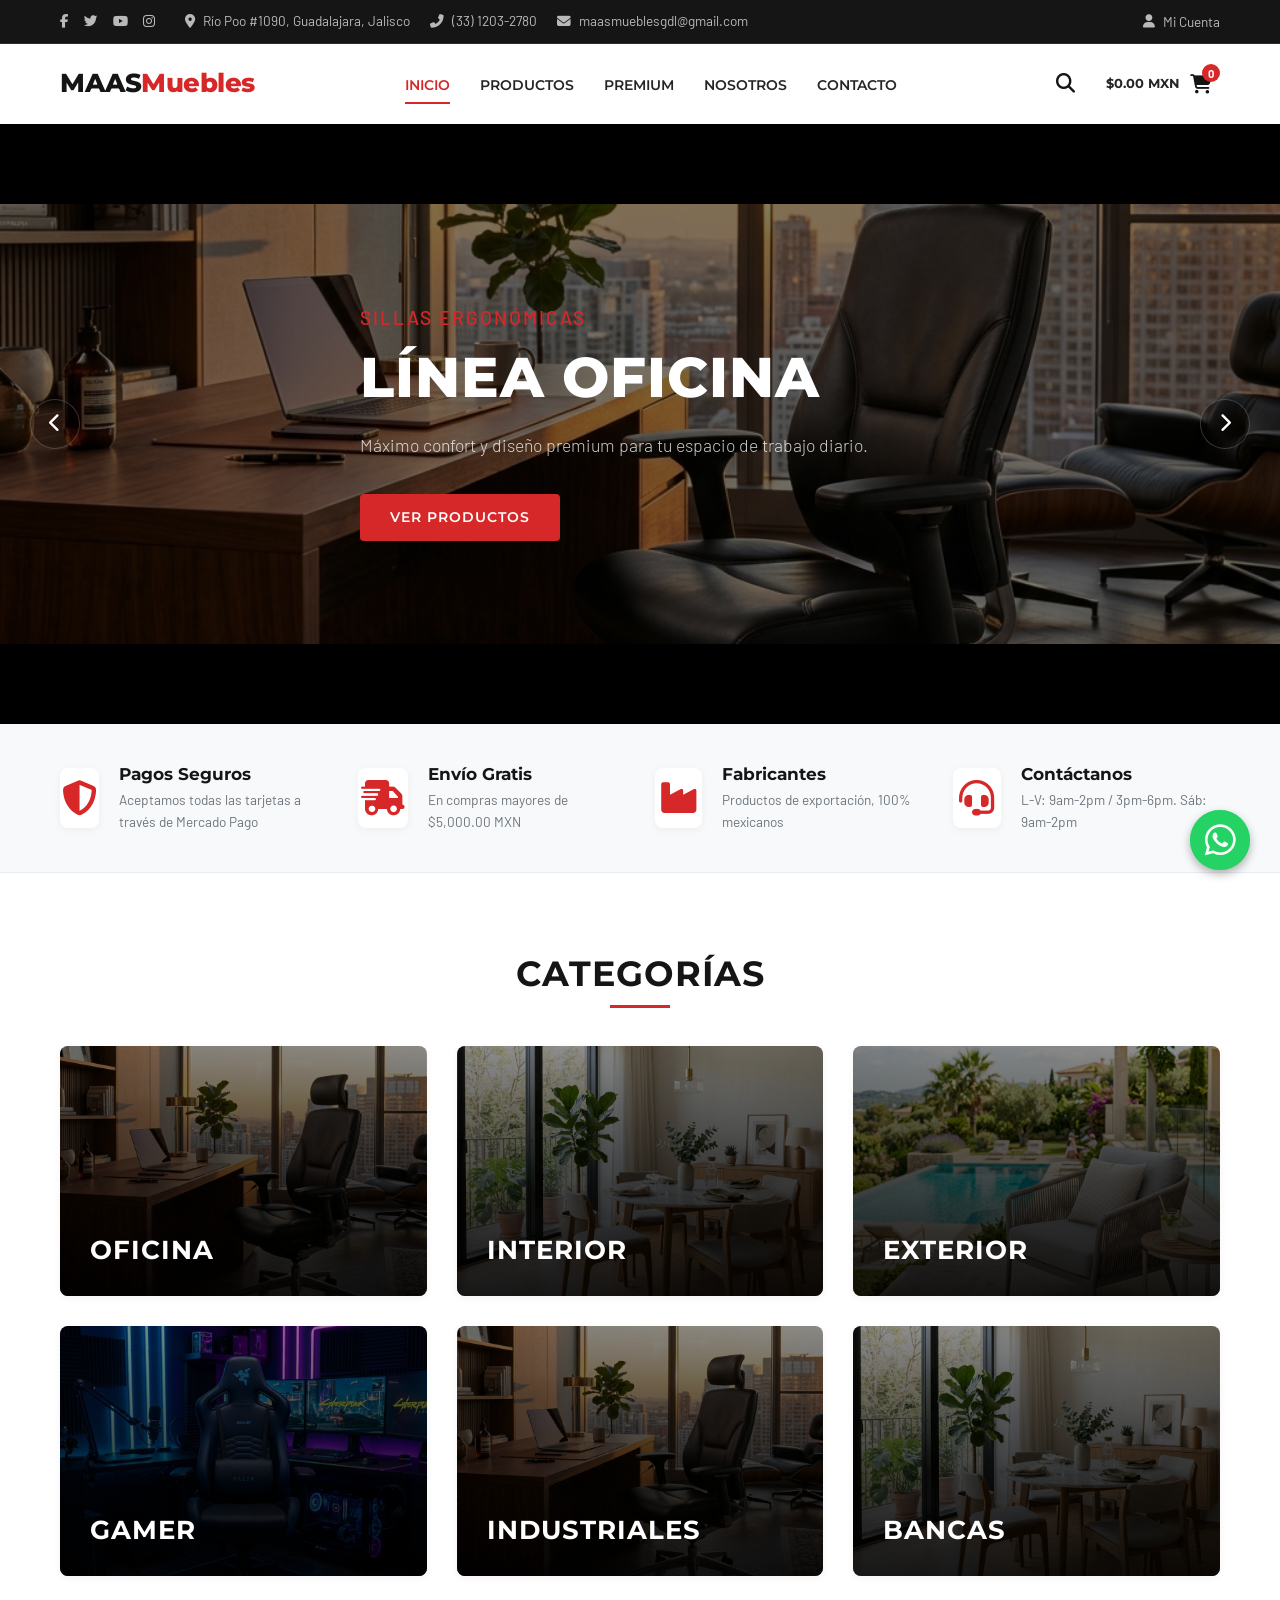
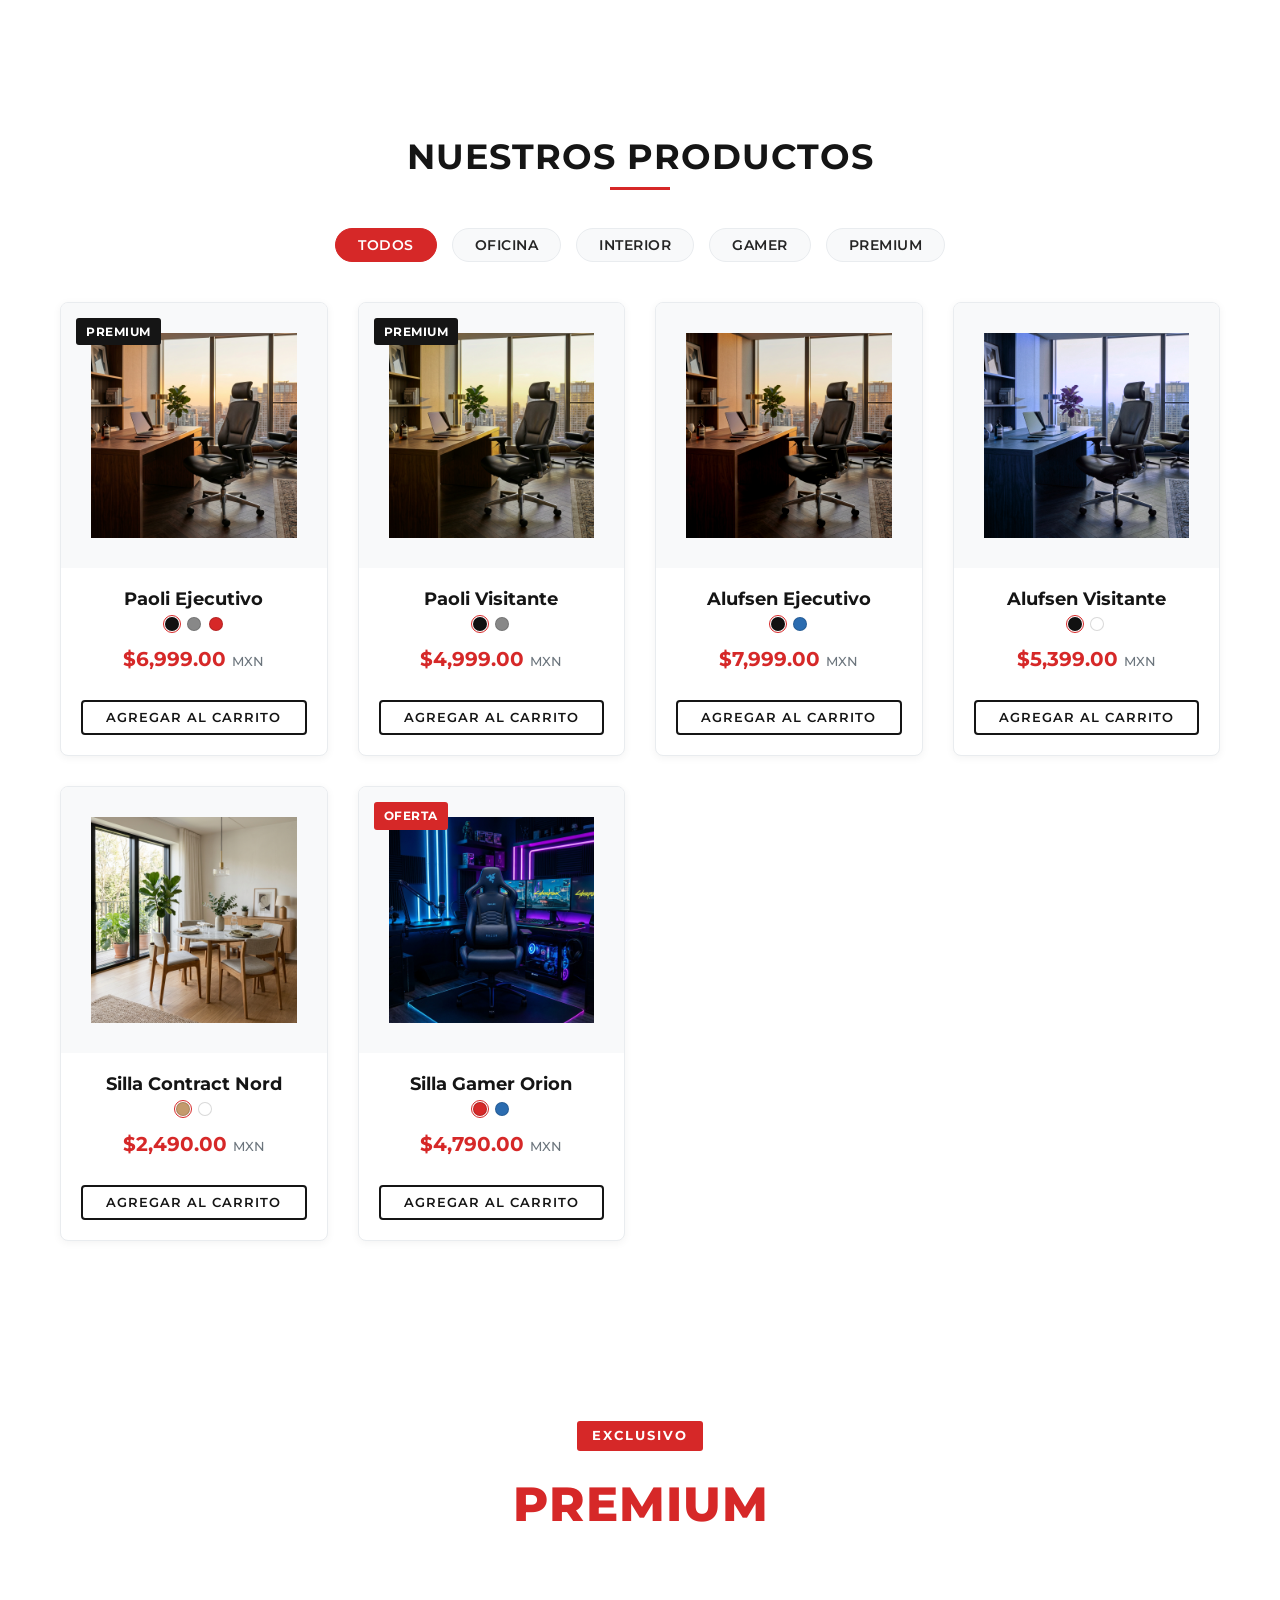
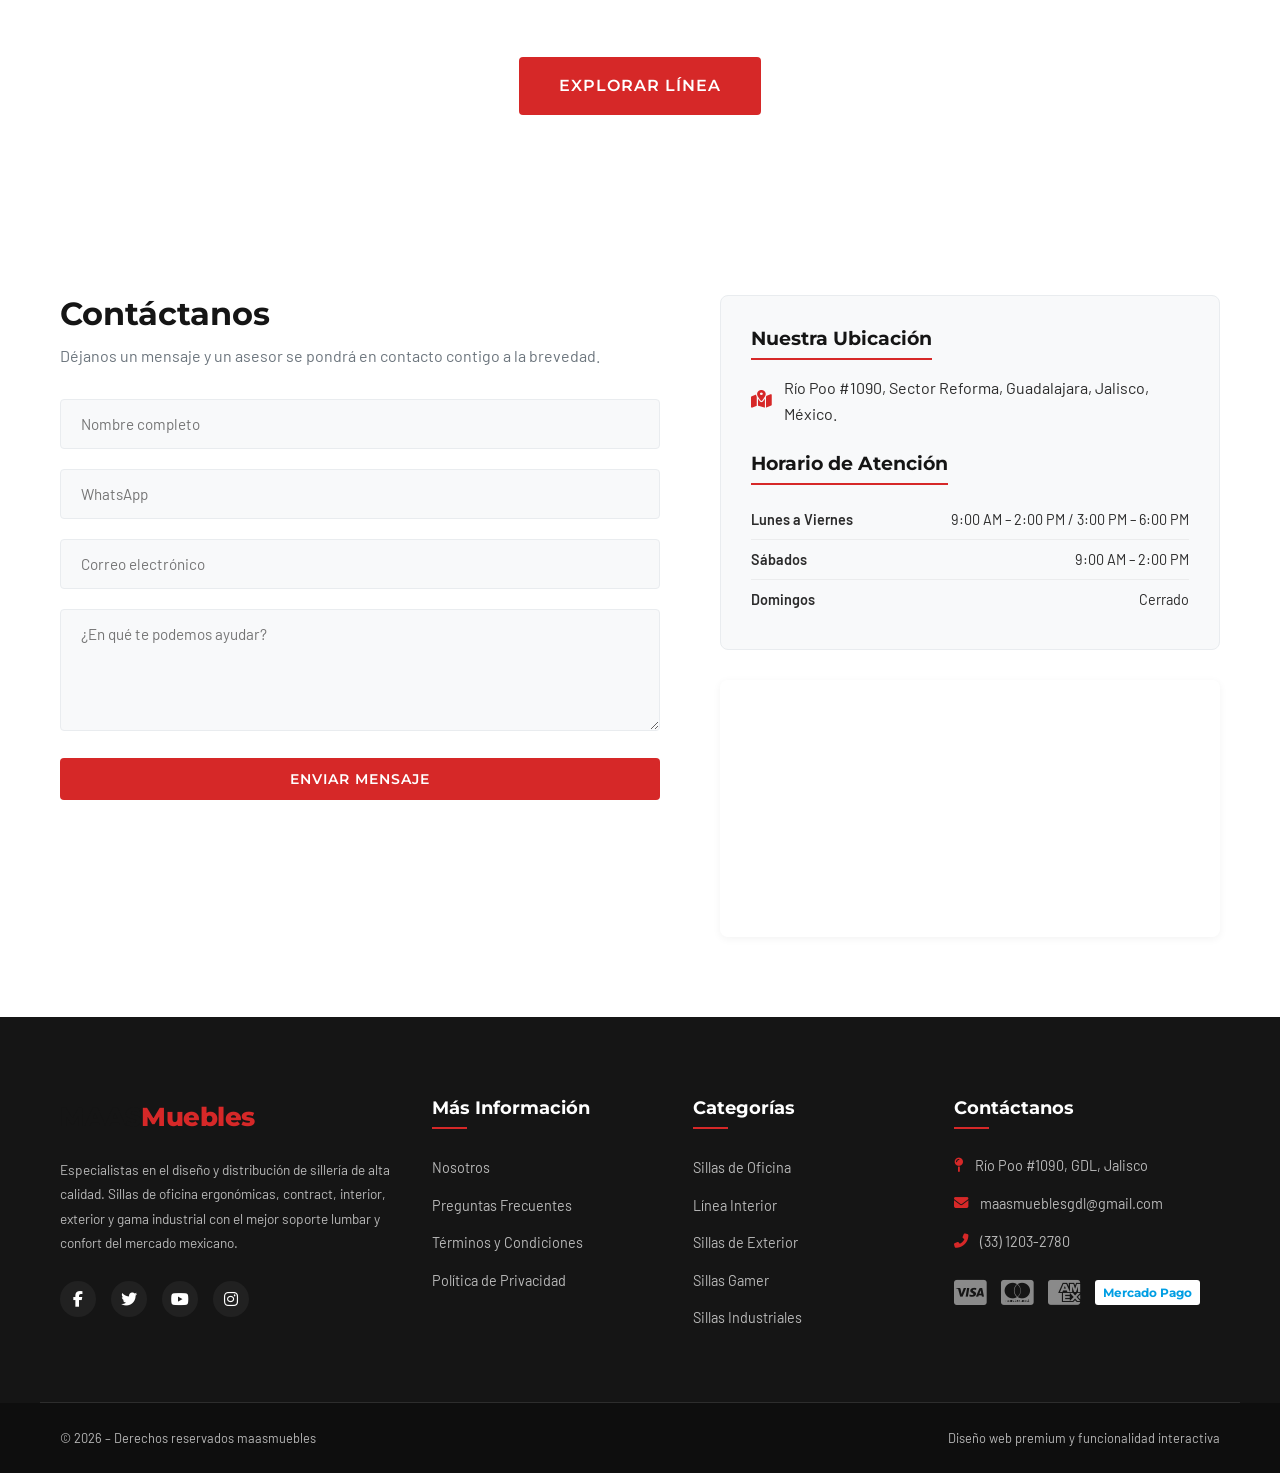
==== index.html @ fa9b50a2 "Add files via upload" ====
<!DOCTYPE html>
<html lang="es">
<head>
    <meta charset="UTF-8">
    <meta name="viewport" content="width=device-width, initial-scale=1.0">
    <title>MAAS Muebles – Venta en línea de sillas para oficina, interiores y exteriores</title>
    <!-- Google Fonts -->
    <link rel="preconnect" href="https://fonts.googleapis.com">
    <link rel="preconnect" href="https://fonts.gstatic.com" crossorigin>
    <link href="https://fonts.googleapis.com/css2?family=Barlow:ital,wght@0,300;0,400;0,500;0,600;0,700;1,400&family=Montserrat:wght@300;400;500;600;700;800&display=swap" rel="stylesheet">
    <!-- FontAwesome for Icons -->
    <link rel="stylesheet" href="https://cdnjs.cloudflare.com/ajax/libs/font-awesome/6.4.0/css/all.min.css">
    <!-- Custom CSS -->
    <link rel="stylesheet" href="masmuebles.css">
</head>
<body>
    <!-- Top Bar -->
    <div class="top-bar">
        <div class="container top-bar-container">
            <div class="top-bar-left">
                <div class="social-links">
                    <a href="#" aria-label="Facebook"><i class="fab fa-facebook-f"></i></a>
                    <a href="#" aria-label="Twitter"><i class="fab fa-twitter"></i></a>
                    <a href="#" aria-label="YouTube"><i class="fab fa-youtube"></i></a>
                    <a href="#" aria-label="Instagram"><i class="fab fa-instagram"></i></a>
                </div>
                <div class="contact-info">
                    <span><i class="fas fa-map-marker-alt"></i> Río Poo #1090, Guadalajara, Jalisco</span>
                    <span><i class="fas fa-phone-alt"></i> (33) 1203-2780</span>
                    <span><i class="fas fa-envelope"></i> <a href="mailto:maasmueblesgdl@gmail.com">maasmueblesgdl@gmail.com</a></span>
                </div>
            </div>
            <div class="top-bar-right">
                <a href="#" id="account-btn"><i class="fas fa-user"></i> Mi Cuenta</a>
            </div>
        </div>
    </div>

    <!-- Main Navigation Header -->
    <header class="main-header">
        <div class="container header-container">
            <!-- Logo -->
            <a href="#" class="logo" aria-label="MAAS Muebles Inicio">
                <span class="logo-text">MAAS<span class="accent-text">Muebles</span></span>
            </a>

            <!-- Navigation Menu -->
            <nav class="main-nav" id="main-nav" aria-label="Menú principal">
                <ul>
                    <li><a href="index.html" class="nav-link active">Inicio</a></li>
                    <li><a href="catalogo.html" class="nav-link">Productos</a></li>
                    <li><a href="productos.html?cat=premium" class="nav-link">Premium</a></li>
                    <li><a href="#contacto" class="nav-link">Nosotros</a></li>
                    <li><a href="#contacto" class="nav-link">Contacto</a></li>
                </ul>
            </nav>

            <!-- Navigation Controls -->
            <div class="header-controls">
                <button class="control-btn" id="search-trigger" aria-label="Buscar productos">
                    <i class="fas fa-search"></i>
                </button>
                <button class="control-btn" id="cart-trigger" aria-label="Ver carrito">
                    <span class="cart-subtotal" id="cart-subtotal">$0.00 MXN</span>
                    <div class="cart-icon-wrapper">
                        <i class="fas fa-shopping-cart"></i>
                        <span class="cart-count" id="cart-count">0</span>
                    </div>
                </button>
                <button class="mobile-menu-toggle" id="menu-toggle" aria-label="Abrir menú de navegación">
                    <i class="fas fa-bars"></i>
                </button>
            </div>
        </div>
    </header>

    <!-- Main Content -->
    <main id="main-content">

        <!-- Hero Carousel Section -->
        <section class="hero-slider" aria-label="Banners promocionales">
            <div class="slider-wrapper">
                <!-- Slide 1 -->
                <div class="slide active" style="background-image: linear-gradient(rgba(0,0,0,0.5), rgba(0,0,0,0.5)), url('imagenes/oficina.png');">
                    <div class="container slide-content">
                        <h2 class="slide-subtitle">Sillas Ergonómicas</h2>
                        <h1 class="slide-title">LÍNEA OFICINA</h1>
                        <p class="slide-text">Máximo confort y diseño premium para tu espacio de trabajo diario.</p>
                        <a href="#productos" class="btn btn-primary">VER PRODUCTOS</a>
                    </div>
                </div>
                <!-- Slide 2 -->
                <div class="slide" style="background-image: linear-gradient(rgba(0,0,0,0.5), rgba(0,0,0,0.5)), url('imagenes/interior.png');">
                    <div class="container slide-content">
                        <h2 class="slide-subtitle">Estilo & Diseño</h2>
                        <h1 class="slide-title">LÍNEA CONTRACT</h1>
                        <p class="slide-text">Sillas de diseño y bancos elegantes para comedores, cafeterías y restaurantes.</p>
                        <a href="#productos" class="btn btn-primary">VER PRODUCTOS</a>
                    </div>
                </div>
            </div>
            <!-- Slider Controls -->
            <button class="slider-arrow prev" id="slider-prev" aria-label="Anterior diapositiva"><i class="fas fa-chevron-left"></i></button>
            <button class="slider-arrow next" id="slider-next" aria-label="Siguiente diapositiva"><i class="fas fa-chevron-right"></i></button>
            <div class="slider-dots" id="slider-dots"></div>
        </section>

        <!-- Trust Features Bar -->
        <section class="features-bar">
            <div class="container features-grid">
                <div class="feature-card">
                    <div class="feature-icon"><i class="fas fa-shield-alt"></i></div>
                    <div class="feature-info">
                        <h3>Pagos Seguros</h3>
                        <p>Aceptamos todas las tarjetas a través de Mercado Pago</p>
                    </div>
                </div>
                <div class="feature-card">
                    <div class="feature-icon"><i class="fas fa-shipping-fast"></i></div>
                    <div class="feature-info">
                        <h3>Envío Gratis</h3>
                        <p>En compras mayores de $5,000.00 MXN</p>
                    </div>
                </div>
                <div class="feature-card">
                    <div class="feature-icon"><i class="fas fa-industry"></i></div>
                    <div class="feature-info">
                        <h3>Fabricantes</h3>
                        <p>Productos de exportación, 100% mexicanos</p>
                    </div>
                </div>
                <div class="feature-card">
                    <div class="feature-icon"><i class="fas fa-headset"></i></div>
                    <div class="feature-info">
                        <h3>Contáctanos</h3>
                        <p>L-V: 9am-2pm / 3pm-6pm. Sáb: 9am-2pm</p>
                    </div>
                </div>
            </div>
        </section>

        <!-- Categories Section -->
        <section class="categories-section">
            <div class="container">
                <h2 class="section-title">Categorías</h2>
                <div class="categories-grid">
                    <!-- Cat 1 -->
                    <a href="#productos" class="category-card" data-category="oficina" style="background-image: linear-gradient(rgba(0,0,0,0.3), rgba(0,0,0,0.5)), url('imagenes/oficina.png');">
                        <div class="category-content">
                            <h3>Oficina</h3>
                        </div>
                    </a>
                    <!-- Cat 2 -->
                    <a href="#productos" class="category-card" data-category="interior" style="background-image: linear-gradient(rgba(0,0,0,0.3), rgba(0,0,0,0.5)), url('imagenes/interior.png');">
                        <div class="category-content">
                            <h3>Interior</h3>
                        </div>
                    </a>
                    <!-- Cat 3 -->
                    <a href="#productos" class="category-card" data-category="exterior" style="background-image: linear-gradient(rgba(0,0,0,0.3), rgba(0,0,0,0.5)), url('imagenes/exterior.png');">
                        <div class="category-content">
                            <h3>Exterior</h3>
                        </div>
                    </a>
                    <!-- Cat 4 -->
                    <a href="#productos" class="category-card" data-category="gamer" style="background-image: linear-gradient(rgba(0,0,0,0.3), rgba(0,0,0,0.5)), url('imagenes/gamer.png');">
                        <div class="category-content">
                            <h3>Gamer</h3>
                        </div>
                    </a>
                    <!-- Cat 5 -->
                    <a href="#productos" class="category-card" data-category="industriales" style="background-image: linear-gradient(rgba(0,0,0,0.3), rgba(0,0,0,0.5)), url('imagenes/oficina.png');">
                        <div class="category-content">
                            <h3>Industriales</h3>
                        </div>
                    </a>
                    <!-- Cat 6 -->
                    <a href="#productos" class="category-card" data-category="bancas" style="background-image: linear-gradient(rgba(0,0,0,0.3), rgba(0,0,0,0.5)), url('imagenes/interior.png');">
                        <div class="category-content">
                            <h3>Bancas</h3>
                        </div>
                    </a>
                </div>
            </div>
        </section>

        <!-- Products Section -->
        <section class="products-section" id="productos">
            <div class="container">
                <h2 class="section-title">Nuestros Productos</h2>
                
                <!-- Filter Tabs -->
                <div class="product-filters">
                    <button class="filter-tab active" data-filter="all">Todos</button>
                    <button class="filter-tab" data-filter="oficina">Oficina</button>
                    <button class="filter-tab" data-filter="interior">Interior</button>
                    <button class="filter-tab" data-filter="gamer">Gamer</button>
                    <button class="filter-tab" data-filter="premium">Premium</button>
                </div>

                <!-- Product Grid -->
                <div class="products-grid" id="products-grid">
                    <!-- Product 1 -->
                    <div class="product-card" data-category="oficina premium" data-id="1" data-name="Paoli Ejecutivo" data-price="6999" data-img="imagenes/oficina.png">
                        <span class="badge badge-premium">Premium</span>
                        <div class="product-image-wrapper">
                            <img src="imagenes/oficina.png" alt="Paoli Ejecutivo" class="product-img">
                            <div class="product-actions">
                                <button class="action-btn quick-view-btn" aria-label="Vista rápida"><i class="fas fa-eye"></i></button>
                                <button class="action-btn add-to-cart-btn" aria-label="Añadir al carrito"><i class="fas fa-shopping-basket"></i></button>
                            </div>
                        </div>
                        <div class="product-info">
                            <h3 class="product-name">Paoli Ejecutivo</h3>
                            <div class="swatches">
                                <span class="swatch color-black active" data-color="Negro" title="Negro"></span>
                                <span class="swatch color-gray" data-color="Gris" title="Gris"></span>
                                <span class="swatch color-red" data-color="Rojo" title="Rojo"></span>
                            </div>
                            <div class="product-price-wrapper">
                                <span class="product-price">$6,999.00 <span class="currency">MXN</span></span>
                            </div>
                            <button class="btn btn-outline btn-sm buy-now">Agregar al Carrito</button>
                        </div>
                    </div>

                    <!-- Product 2 -->
                    <div class="product-card" data-category="oficina premium" data-id="2" data-name="Paoli Visitante" data-price="4999" data-img="imagenes/oficina.png">
                        <span class="badge badge-premium">Premium</span>
                        <div class="product-image-wrapper">
                            <img src="imagenes/oficina.png" alt="Paoli Visitante" class="product-img" style="filter: hue-rotate(15deg);">
                            <div class="product-actions">
                                <button class="action-btn quick-view-btn" aria-label="Vista rápida"><i class="fas fa-eye"></i></button>
                                <button class="action-btn add-to-cart-btn" aria-label="Añadir al carrito"><i class="fas fa-shopping-basket"></i></button>
                            </div>
                        </div>
                        <div class="product-info">
                            <h3 class="product-name">Paoli Visitante</h3>
                            <div class="swatches">
                                <span class="swatch color-black active" data-color="Negro" title="Negro"></span>
                                <span class="swatch color-gray" data-color="Gris" title="Gris"></span>
                            </div>
                            <div class="product-price-wrapper">
                                <span class="product-price">$4,999.00 <span class="currency">MXN</span></span>
                            </div>
                            <button class="btn btn-outline btn-sm buy-now">Agregar al Carrito</button>
                        </div>
                    </div>

                    <!-- Product 3 -->
                    <div class="product-card" data-category="oficina" data-id="3" data-name="Alufsen Ejecutivo" data-price="7999" data-img="imagenes/oficina.png">
                        <div class="product-image-wrapper">
                            <img src="imagenes/oficina.png" alt="Alufsen Ejecutivo" class="product-img" style="filter: brightness(0.9) contrast(1.1);">
                            <div class="product-actions">
                                <button class="action-btn quick-view-btn" aria-label="Vista rápida"><i class="fas fa-eye"></i></button>
                                <button class="action-btn add-to-cart-btn" aria-label="Añadir al carrito"><i class="fas fa-shopping-basket"></i></button>
                            </div>
                        </div>
                        <div class="product-info">
                            <h3 class="product-name">Alufsen Ejecutivo</h3>
                            <div class="swatches">
                                <span class="swatch color-black active" data-color="Negro" title="Negro"></span>
                                <span class="swatch color-blue" data-color="Azul" title="Azul"></span>
                            </div>
                            <div class="product-price-wrapper">
                                <span class="product-price">$7,999.00 <span class="currency">MXN</span></span>
                            </div>
                            <button class="btn btn-outline btn-sm buy-now">Agregar al Carrito</button>
                        </div>
                    </div>

                    <!-- Product 4 -->
                    <div class="product-card" data-category="oficina" data-id="4" data-name="Alufsen Visitante" data-price="5399" data-img="imagenes/oficina.png">
                        <div class="product-image-wrapper">
                            <img src="imagenes/oficina.png" alt="Alufsen Visitante" class="product-img" style="filter: hue-rotate(200deg);">
                            <div class="product-actions">
                                <button class="action-btn quick-view-btn" aria-label="Vista rápida"><i class="fas fa-eye"></i></button>
                                <button class="action-btn add-to-cart-btn" aria-label="Añadir al carrito"><i class="fas fa-shopping-basket"></i></button>
                            </div>
                        </div>
                        <div class="product-info">
                            <h3 class="product-name">Alufsen Visitante</h3>
                            <div class="swatches">
                                <span class="swatch color-black active" data-color="Negro" title="Negro"></span>
                                <span class="swatch color-white" data-color="Blanco" title="Blanco"></span>
                            </div>
                            <div class="product-price-wrapper">
                                <span class="product-price">$5,399.00 <span class="currency">MXN</span></span>
                            </div>
                            <button class="btn btn-outline btn-sm buy-now">Agregar al Carrito</button>
                        </div>
                    </div>

                    <!-- Product 5 -->
                    <div class="product-card" data-category="interior" data-id="5" data-name="Silla Contract Nord" data-price="2490" data-img="imagenes/interior.png">
                        <div class="product-image-wrapper">
                            <img src="imagenes/interior.png" alt="Silla Contract Nord" class="product-img">
                            <div class="product-actions">
                                <button class="action-btn quick-view-btn" aria-label="Vista rápida"><i class="fas fa-eye"></i></button>
                                <button class="action-btn add-to-cart-btn" aria-label="Añadir al carrito"><i class="fas fa-shopping-basket"></i></button>
                            </div>
                        </div>
                        <div class="product-info">
                            <h3 class="product-name">Silla Contract Nord</h3>
                            <div class="swatches">
                                <span class="swatch color-wood active" data-color="Madera" title="Madera"></span>
                                <span class="swatch color-white" data-color="Blanco" title="Blanco"></span>
                            </div>
                            <div class="product-price-wrapper">
                                <span class="product-price">$2,490.00 <span class="currency">MXN</span></span>
                            </div>
                            <button class="btn btn-outline btn-sm buy-now">Agregar al Carrito</button>
                        </div>
                    </div>

                    <!-- Product 6 -->
                    <div class="product-card" data-category="gamer" data-id="6" data-name="Silla Gamer Orion" data-price="4790" data-img="imagenes/gamer.png">
                        <span class="badge badge-sale">Oferta</span>
                        <div class="product-image-wrapper">
                            <img src="imagenes/gamer.png" alt="Silla Gamer Orion" class="product-img">
                            <div class="product-actions">
                                <button class="action-btn quick-view-btn" aria-label="Vista rápida"><i class="fas fa-eye"></i></button>
                                <button class="action-btn add-to-cart-btn" aria-label="Añadir al carrito"><i class="fas fa-shopping-basket"></i></button>
                            </div>
                        </div>
                        <div class="product-info">
                            <h3 class="product-name">Silla Gamer Orion</h3>
                            <div class="swatches">
                                <span class="swatch color-red active" data-color="Rojo/Negro" title="Rojo/Negro"></span>
                                <span class="swatch color-blue" data-color="Azul/Negro" title="Azul/Negro"></span>
                            </div>
                            <div class="product-price-wrapper">
                                <span class="product-price">$4,790.00 <span class="currency">MXN</span></span>
                            </div>
                            <button class="btn btn-outline btn-sm buy-now">Agregar al Carrito</button>
                        </div>
                    </div>
                </div>
            </div>
        </section>

        <!-- Premium Highlight Banner -->
        <section class="premium-highlight-section">
            <div class="container premium-highlight-content">
                <div class="premium-badge">EXCLUSIVO</div>
                <h2>LÍNEA <span class="red-text">PREMIUM</span> MAAS</h2>
                <p>Nuestra colección insignia fabricada con materiales seleccionados de la más alta resistencia, piel genuina e ingeniería ergonómica avanzada.</p>
                <a href="#productos" class="btn btn-primary btn-large filter-premium-trigger">EXPLORAR LÍNEA</a>
            </div>
        </section>

        <!-- Contact Section -->
        <section class="contact-section" id="contacto">
            <div class="container">
                <div class="contact-grid">
                    <!-- Form Area -->
                    <div class="contact-form-wrapper">
                        <h2>Contáctanos</h2>
                        <p>Déjanos un mensaje y un asesor se pondrá en contacto contigo a la brevedad.</p>
                        
                        <form class="contact-form" id="contact-form">
                            <div class="form-group">
                                <label for="contact-name" class="sr-only">Nombre Completo</label>
                                <input type="text" id="contact-name" placeholder="Nombre completo" required>
                            </div>
                            <div class="form-group">
                                <label for="contact-whatsapp" class="sr-only">WhatsApp / Teléfono</label>
                                <input type="tel" id="contact-whatsapp" placeholder="WhatsApp" pattern="[0-9]{10}" title="Por favor ingresa un número de 10 dígitos">
                            </div>
                            <div class="form-group">
                                <label for="contact-email" class="sr-only">Correo Electrónico</label>
                                <input type="email" id="contact-email" placeholder="Correo electrónico" required>
                            </div>
                            <div class="form-group">
                                <label for="contact-message" class="sr-only">Mensaje</label>
                                <textarea id="contact-message" placeholder="¿En qué te podemos ayudar?" rows="5" required></textarea>
                            </div>
                            <button type="submit" class="btn btn-primary btn-block">Enviar Mensaje</button>
                        </form>
                        <div class="form-feedback" id="form-feedback"></div>
                    </div>

                    <!-- Map/Hours Area -->
                    <div class="contact-details-wrapper">
                        <div class="details-card">
                            <h3>Nuestra Ubicación</h3>
                            <p><i class="fas fa-map-marked-alt"></i> Río Poo #1090, Sector Reforma, Guadalajara, Jalisco, México.</p>
                            
                            <h3>Horario de Atención</h3>
                            <ul class="hours-list">
                                <li><span>Lunes a Viernes</span> <span>9:00 AM – 2:00 PM / 3:00 PM – 6:00 PM</span></li>
                                <li><span>Sábados</span> <span>9:00 AM – 2:00 PM</span></li>
                                <li><span>Domingos</span> <span>Cerrado</span></li>
                            </ul>
                        </div>
                        <!-- Embedded map placeholder with stylish design -->
                        <div class="map-placeholder">
                            <iframe 
                                src="https://www.google.com/maps/embed?pb=!1m18!1m12!1m3!1d3733.3242095908097!2d-103.3551528!3d20.6563889!2m3!1f0!2f0!3f0!3m2!1i1024!2i768!4f13.1!3m3!1m2!1s0x8428b23c10646197%3A0xe54d7d8e6a57c5a0!2zU8O6cGVyIEF1dG9zIFLDrW8gUG9v!5e0!3m2!1ses!2smx!4v1680000000000!5m2!1ses!2smx" 
                                width="100%" 
                                height="250" 
                                style="border:0; border-radius: 8px;" 
                                allowfullscreen="" 
                                loading="lazy" 
                                referrerpolicy="no-referrer-when-downgrade">
                            </iframe>
                        </div>
                    </div>
                </div>
            </div>
        </section>

    </main>

    <!-- Footer -->
    <footer class="main-footer">
        <div class="container footer-grid">
            <!-- Col 1 -->
            <div class="footer-col brand-col">
                <a href="#" class="logo footer-logo">
                    <span class="logo-text">MAAS<span class="accent-text">Muebles</span></span>
                </a>
                <p class="brand-desc">Especialistas en el diseño y distribución de sillería de alta calidad. Sillas de oficina ergonómicas, contract, interior, exterior y gama industrial con el mejor soporte lumbar y confort del mercado mexicano.</p>
                <div class="social-links footer-socials">
                    <a href="#" aria-label="Facebook"><i class="fab fa-facebook-f"></i></a>
                    <a href="#" aria-label="Twitter"><i class="fab fa-twitter"></i></a>
                    <a href="#" aria-label="YouTube"><i class="fab fa-youtube"></i></a>
                    <a href="#" aria-label="Instagram"><i class="fab fa-instagram"></i></a>
                </div>
            </div>
            <!-- Col 2 -->
            <div class="footer-col">
                <h3>Más Información</h3>
                <ul class="footer-links">
                    <li><a href="#">Nosotros</a></li>
                    <li><a href="#">Preguntas Frecuentes</a></li>
                    <li><a href="#">Términos y Condiciones</a></li>
                    <li><a href="#">Política de Privacidad</a></li>
                </ul>
            </div>
            <!-- Col 3 -->
            <div class="footer-col">
                <h3>Categorías</h3>
                <ul class="footer-links">
                    <li><a href="#productos" class="footer-cat-link" data-cat="oficina">Sillas de Oficina</a></li>
                    <li><a href="#productos" class="footer-cat-link" data-cat="interior">Línea Interior</a></li>
                    <li><a href="#productos" class="footer-cat-link" data-cat="exterior">Sillas de Exterior</a></li>
                    <li><a href="#productos" class="footer-cat-link" data-cat="gamer">Sillas Gamer</a></li>
                    <li><a href="#productos" class="footer-cat-link" data-cat="industriales">Sillas Industriales</a></li>
                </ul>
            </div>
            <!-- Col 4 -->
            <div class="footer-col contact-col">
                <h3>Contáctanos</h3>
                <ul class="footer-contact-list">
                    <li><i class="fas fa-map-pin"></i> Río Poo #1090, GDL, Jalisco</li>
                    <li><i class="fas fa-envelope"></i> <a href="mailto:maasmueblesgdl@gmail.com">maasmueblesgdl@gmail.com</a></li>
                    <li><i class="fas fa-phone-alt"></i> (33) 1203-2780</li>
                </ul>
                <div class="payment-methods">
                    <i class="fab fa-cc-visa" title="Visa"></i>
                    <i class="fab fa-cc-mastercard" title="Mastercard"></i>
                    <i class="fab fa-cc-amex" title="American Express"></i>
                    <span class="mercado-pago-badge">Mercado Pago</span>
                </div>
            </div>
        </div>
        <div class="footer-bottom">
            <div class="container footer-bottom-container">
                <p>&copy; 2026 – Derechos reservados maasmuebles</p>
                <p>Diseño web premium y funcionalidad interactiva</p>
            </div>
        </div>
    </footer>

    <!-- Shopping Cart Drawer (Slide-out panel) -->
    <div class="cart-drawer" id="cart-drawer">
        <div class="cart-drawer-overlay" id="cart-overlay"></div>
        <div class="cart-drawer-content">
            <div class="cart-drawer-header">
                <h3>Tu Carrito</h3>
                <button class="close-drawer" id="cart-close" aria-label="Cerrar carrito"><i class="fas fa-times"></i></button>
            </div>
            <div class="cart-drawer-body" id="cart-items-container">
                <!-- Dynamic cart items will be loaded here by JavaScript -->
                <div class="empty-cart-msg">
                    <i class="fas fa-shopping-basket"></i>
                    <p>Tu carrito está vacío.</p>
                    <a href="#productos" class="btn btn-primary btn-sm close-drawer-action">Explorar catálogo</a>
                </div>
            </div>
            <div class="cart-drawer-footer">
                <div class="cart-summary-row">
                    <span>Subtotal:</span>
                    <span class="cart-drawer-subtotal" id="cart-drawer-subtotal">$0.00 MXN</span>
                </div>
                <p class="shipping-notice">Gastos de envío e impuestos calculados al finalizar la compra.</p>
                <div class="cart-actions">
                    <button class="btn btn-outline btn-block" id="clear-cart-btn">Vaciar Carrito</button>
                    <button class="btn btn-primary btn-block checkout-btn" id="checkout-btn">Finalizar Compra</button>
                </div>
            </div>
        </div>
    </div>

    <!-- Search Modal Overlay -->
    <div class="search-modal" id="search-modal">
        <button class="close-search" id="search-close" aria-label="Cerrar buscador"><i class="fas fa-times"></i></button>
        <div class="search-modal-content">
            <h2>Buscar Productos</h2>
            <form class="search-form" id="search-modal-form">
                <input type="search" id="search-input" placeholder="Escribe el nombre de la silla..." autofocus>
                <button type="submit" aria-label="Buscar"><i class="fas fa-search"></i></button>
            </form>
            <div class="search-results" id="search-results-container">
                <!-- Search results will show here dynamically -->
            </div>
        </div>
    </div>

    <!-- Quick View Modal -->
    <div class="quick-view-modal" id="quick-view-modal">
        <div class="quick-view-overlay" id="quick-view-close-overlay"></div>
        <div class="quick-view-content">
            <button class="close-quick-view" id="quick-view-close" aria-label="Cerrar vista rápida"><i class="fas fa-times"></i></button>
            <div class="quick-view-body" id="quick-view-body">
                <!-- Dynamically populated by JS -->
            </div>
        </div>
    </div>

    <!-- WhatsApp Floating Button -->
    <a href="https://wa.me/523311367260" class="whatsapp-float" target="_blank" rel="noopener noreferrer" aria-label="Chatear por WhatsApp">
        <i class="fab fa-whatsapp"></i>
        <span class="whatsapp-tooltip">¿Necesitas ayuda? ¡Escríbenos!</span>
    </a>

    <!-- Custom JavaScript -->
    <script src="masmuebles.js" defer></script>
</body>
</html>
---- masmuebles.css ----
/* ==========================================================================
   DESIGN SYSTEM & VARIABLES
   ========================================================================== */
:root {
    /* Color Palette */
    --primary: #151515;
    --primary-light: #252525;
    --accent: #d62828;
    --accent-hover: #b21e1e;
    --accent-light: rgba(214, 40, 40, 0.1);
    --bg-light: #f8f9fa;
    --bg-white: #ffffff;
    --text-main: #2b2b2b;
    --text-muted: #6c757d;
    --border-color: #e9ecef;
    --success: #2ec4b6;
    
    /* Typography */
    --font-title: 'Montserrat', sans-serif;
    --font-body: 'Barlow', sans-serif;
    
    /* Transitions & Shadows */
    --transition-fast: all 0.2s cubic-bezier(0.25, 0.8, 0.25, 1);
    --transition-normal: all 0.3s cubic-bezier(0.25, 0.8, 0.25, 1);
    --transition-slow: all 0.5s cubic-bezier(0.25, 0.8, 0.25, 1);
    --shadow-sm: 0 2px 8px rgba(0, 0, 0, 0.05);
    --shadow-md: 0 10px 25px rgba(0, 0, 0, 0.08);
    --shadow-lg: 0 20px 40px rgba(0, 0, 0, 0.15);
    
    /* Layout */
    --header-height: 80px;
    --container-width: 1200px;
}

/* ==========================================================================
   RESET & BASE STYLES
   ========================================================================== */
*, *::before, *::after {
    box-sizing: border-box;
    margin: 0;
    padding: 0;
}

html {
    font-size: 16px;
    scroll-behavior: smooth;
}

body {
    font-family: var(--font-body);
    color: var(--text-main);
    background-color: var(--bg-white);
    line-height: 1.6;
    overflow-x: hidden;
}

h1, h2, h3, h4, h5, h6 {
    font-family: var(--font-title);
    font-weight: 700;
    line-height: 1.2;
    color: var(--primary);
}

a {
    color: inherit;
    text-decoration: none;
    transition: var(--transition-fast);
}

img {
    max-width: 100%;
    height: auto;
    display: block;
}

button, input, textarea, select {
    font-family: inherit;
    font-size: inherit;
    outline: none;
    border: none;
}

button {
    cursor: pointer;
    background: none;
    transition: var(--transition-fast);
}

ul, ol {
    list-style: none;
}

/* Skip link for keyboard accessibility */
.skip-link {
    position: absolute;
    top: -100px;
    left: 0;
    background: var(--accent);
    color: var(--bg-white);
    padding: 10px 20px;
    z-index: 9999;
    font-family: var(--font-title);
    font-weight: 600;
}

.skip-link:focus {
    top: 0;
}

/* Common Container */
.container {
    width: 100%;
    max-width: var(--container-width);
    margin: 0 auto;
    padding: 0 20px;
}

/* Section Common Styles */
section {
    padding: 80px 0;
}

.section-title {
    font-size: 2.2rem;
    text-align: center;
    margin-bottom: 50px;
    position: relative;
    text-transform: uppercase;
    letter-spacing: 1px;
}

.section-title::after {
    content: '';
    position: absolute;
    bottom: -12px;
    left: 50%;
    transform: translateX(-50%);
    width: 60px;
    height: 3px;
    background-color: var(--accent);
}

/* ==========================================================================
   BUTTONS & BADGES
   ========================================================================== */
.btn {
    display: inline-flex;
    align-items: center;
    justify-content: center;
    padding: 12px 30px;
    font-family: var(--font-title);
    font-size: 0.9rem;
    font-weight: 600;
    letter-spacing: 1px;
    border-radius: 4px;
    text-transform: uppercase;
    transition: var(--transition-normal);
}

.btn-primary {
    background-color: var(--accent);
    color: var(--bg-white);
}

.btn-primary:hover {
    background-color: var(--accent-hover);
    transform: translateY(-2px);
    box-shadow: var(--shadow-md);
}

.btn-outline {
    border: 2px solid var(--primary);
    color: var(--primary);
    background-color: transparent;
}

.btn-outline:hover {
    background-color: var(--primary);
    color: var(--bg-white);
    transform: translateY(-2px);
}

.btn-sm {
    padding: 8px 18px;
    font-size: 0.8rem;
}

.btn-large {
    padding: 16px 40px;
    font-size: 1rem;
}

.btn-block {
    display: flex;
    width: 100%;
}

.badge {
    position: absolute;
    top: 15px;
    left: 15px;
    padding: 4px 10px;
    font-family: var(--font-title);
    font-size: 0.75rem;
    font-weight: 700;
    text-transform: uppercase;
    color: var(--bg-white);
    border-radius: 3px;
    z-index: 5;
    letter-spacing: 0.5px;
}

.badge-premium {
    background-color: var(--primary);
}

.badge-sale {
    background-color: var(--accent);
}

/* ==========================================================================
   TOP BAR & HEADER
   ========================================================================== */
.top-bar {
    background-color: var(--primary);
    color: rgba(255, 255, 255, 0.7);
    font-size: 0.85rem;
    padding: 10px 0;
    border-bottom: 1px solid rgba(255, 255, 255, 0.1);
}

.top-bar-container {
    display: flex;
    justify-content: space-between;
    align-items: center;
}

.top-bar-left {
    display: flex;
    align-items: center;
    gap: 30px;
}

.social-links {
    display: flex;
    gap: 15px;
}

.social-links a:hover {
    color: var(--accent);
}

.contact-info {
    display: flex;
    gap: 20px;
}

.contact-info span {
    display: inline-flex;
    align-items: center;
    gap: 8px;
}

.contact-info a:hover {
    color: var(--accent);
}

.top-bar-right a {
    display: inline-flex;
    align-items: center;
    gap: 8px;
}

.top-bar-right a:hover {
    color: var(--accent);
}

/* Main Navigation Header */
.main-header {
    height: var(--header-height);
    background-color: var(--bg-white);
    box-shadow: var(--shadow-sm);
    position: sticky;
    top: 0;
    z-index: 100;
    transition: var(--transition-normal);
}

.main-header.sticky {
    height: 70px;
    background-color: rgba(255, 255, 255, 0.95);
    backdrop-filter: blur(10px);
    box-shadow: var(--shadow-md);
}

.header-container {
    display: flex;
    justify-content: space-between;
    align-items: center;
    height: 100%;
}

/* Logo Design */
.logo {
    display: flex;
    align-items: center;
}

.logo-text {
    font-family: var(--font-title);
    font-size: 1.6rem;
    font-weight: 800;
    color: var(--primary);
    letter-spacing: -0.5px;
}

.accent-text {
    color: var(--accent);
}

/* Nav Menu styles */
.main-nav > ul {
    display: flex;
    gap: 30px;
}

.nav-link {
    font-family: var(--font-title);
    font-size: 0.9rem;
    font-weight: 600;
    color: var(--primary-light);
    padding: 10px 0;
    position: relative;
    text-transform: uppercase;
}

.nav-link:hover, .nav-link.active {
    color: var(--accent);
}

.nav-link::after {
    content: '';
    position: absolute;
    bottom: 0;
    left: 0;
    width: 0;
    height: 2px;
    background-color: var(--accent);
    transition: var(--transition-normal);
}

.nav-link:hover::after, .nav-link.active::after {
    width: 100%;
}

/* Dropdown Menu styling */
.dropdown {
    position: relative;
}

.dropdown-toggle i {
    font-size: 0.75rem;
    margin-left: 3px;
    transition: var(--transition-fast);
}

.dropdown:hover .dropdown-toggle i {
    transform: rotate(180deg);
}

.dropdown-menu {
    position: absolute;
    top: 100%;
    left: 0;
    background-color: var(--bg-white);
    min-width: 200px;
    box-shadow: var(--shadow-md);
    opacity: 0;
    visibility: hidden;
    transform: translateY(10px);
    transition: var(--transition-normal);
    z-index: 10;
    border-radius: 4px;
    border-top: 3px solid var(--accent);
}

.dropdown:hover .dropdown-menu {
    opacity: 1;
    visibility: visible;
    transform: translateY(0);
}

.dropdown-menu li {
    position: relative;
}

.dropdown-menu a {
    display: block;
    padding: 12px 20px;
    font-size: 0.9rem;
    font-weight: 500;
    color: var(--primary-light);
    border-bottom: 1px solid var(--border-color);
}

.dropdown-menu li:last-child a {
    border-bottom: none;
}

.dropdown-menu a:hover {
    background-color: var(--bg-light);
    color: var(--accent);
    padding-left: 25px;
}

/* Submenu layout */
.dropdown-submenu .submenu {
    position: absolute;
    top: 0;
    left: 100%;
    background-color: var(--bg-white);
    min-width: 180px;
    box-shadow: var(--shadow-md);
    opacity: 0;
    visibility: hidden;
    transform: translateX(10px);
    transition: var(--transition-normal);
    border-radius: 4px;
}

.dropdown-submenu:hover .submenu {
    opacity: 1;
    visibility: visible;
    transform: translateX(0);
}

/* Header Controls */
.header-controls {
    display: flex;
    align-items: center;
    gap: 15px;
}

.control-btn {
    font-size: 1.2rem;
    color: var(--primary);
    padding: 8px;
    display: flex;
    align-items: center;
    gap: 10px;
    border-radius: 50%;
}

.control-btn:hover {
    color: var(--accent);
}

.cart-subtotal {
    font-family: var(--font-title);
    font-size: 0.8rem;
    font-weight: 700;
    color: var(--primary-light);
}

.cart-icon-wrapper {
    position: relative;
}

.cart-count {
    position: absolute;
    top: -8px;
    right: -8px;
    background-color: var(--accent);
    color: var(--bg-white);
    font-size: 0.7rem;
    font-weight: 700;
    width: 18px;
    height: 18px;
    border-radius: 50%;
    display: flex;
    align-items: center;
    justify-content: center;
}

.mobile-menu-toggle {
    display: none;
    font-size: 1.3rem;
    color: var(--primary);
}

/* ==========================================================================
   HERO SLIDER
   ========================================================================== */
.hero-slider {
    height: 600px;
    position: relative;
    overflow: hidden;
    background-color: #000;
}

.slider-wrapper {
    height: 100%;
    position: relative;
}

.slide {
    position: absolute;
    top: 0;
    left: 0;
    width: 100%;
    height: 100%;
    background-size: cover;
    background-position: center;
    display: flex;
    align-items: center;
    opacity: 0;
    visibility: hidden;
    transition: opacity var(--transition-slow), visibility var(--transition-slow);
    z-index: 1;
}

.slide.active {
    opacity: 1;
    visibility: visible;
    z-index: 2;
}

.slide-content {
    color: var(--bg-white);
    max-width: 600px;
    z-index: 3;
    opacity: 0;
    transform: translateY(30px);
    transition: all 0.8s ease 0.3s;
}

.slide.active .slide-content {
    opacity: 1;
    transform: translateY(0);
}

.slide-subtitle {
    font-family: var(--font-body);
    font-size: 1.2rem;
    font-weight: 500;
    color: var(--accent);
    margin-bottom: 15px;
    letter-spacing: 2px;
    text-transform: uppercase;
}

.slide-title {
    font-size: 3.5rem;
    font-weight: 800;
    color: var(--bg-white);
    margin-bottom: 20px;
    letter-spacing: 1px;
}

.slide-text {
    font-size: 1.1rem;
    margin-bottom: 35px;
    color: rgba(255, 255, 255, 0.8);
    font-weight: 300;
}

/* Slider Controls */
.slider-arrow {
    position: absolute;
    top: 50%;
    transform: translateY(-50%);
    width: 50px;
    height: 50px;
    border-radius: 50%;
    background-color: rgba(0, 0, 0, 0.3);
    color: var(--bg-white);
    display: flex;
    align-items: center;
    justify-content: center;
    z-index: 5;
    font-size: 1.2rem;
    border: 1px solid rgba(255, 255, 255, 0.2);
}

.slider-arrow:hover {
    background-color: var(--accent);
    border-color: var(--accent);
}

.slider-arrow.prev {
    left: 30px;
}

.slider-arrow.next {
    right: 30px;
}

.slider-dots {
    position: absolute;
    bottom: 30px;
    left: 50%;
    transform: translateX(-50%);
    display: flex;
    gap: 10px;
    z-index: 5;
}

.slider-dot {
    width: 12px;
    height: 12px;
    border-radius: 50%;
    background-color: rgba(255, 255, 255, 0.4);
    cursor: pointer;
    transition: var(--transition-fast);
}

.slider-dot.active {
    background-color: var(--accent);
    transform: scale(1.2);
}

/* ==========================================================================
   FEATURES BAR
   ========================================================================== */
.features-bar {
    background-color: var(--bg-light);
    border-bottom: 1px solid var(--border-color);
    padding: 40px 0;
}

.features-grid {
    display: grid;
    grid-template-columns: repeat(4, 1fr);
    gap: 30px;
}

.feature-card {
    display: flex;
    align-items: center;
    gap: 20px;
}

.feature-icon {
    font-size: 2.2rem;
    color: var(--accent);
    width: 60px;
    height: 60px;
    border-radius: 8px;
    background-color: var(--bg-white);
    box-shadow: var(--shadow-sm);
    display: flex;
    align-items: center;
    justify-content: center;
    transition: var(--transition-normal);
}

.feature-card:hover .feature-icon {
    background-color: var(--accent);
    color: var(--bg-white);
    transform: translateY(-5px);
}

.feature-info h3 {
    font-size: 1.05rem;
    font-weight: 700;
    margin-bottom: 5px;
}

.feature-info p {
    font-size: 0.85rem;
    color: var(--text-muted);
}

/* ==========================================================================
   CATEGORIES SECTION
   ========================================================================== */
.categories-grid {
    display: grid;
    grid-template-columns: repeat(3, 1fr);
    gap: 30px;
}

.category-card {
    position: relative;
    height: 250px;
    background-size: cover;
    background-position: center;
    border-radius: 8px;
    overflow: hidden;
    display: flex;
    align-items: flex-end;
    padding: 30px;
    box-shadow: var(--shadow-sm);
    transition: var(--transition-slow);
}

.category-card::before {
    content: '';
    position: absolute;
    top: 0;
    left: 0;
    width: 100%;
    height: 100%;
    background: linear-gradient(to top, rgba(0,0,0,0.8) 0%, rgba(0,0,0,0.2) 100%);
    z-index: 1;
    transition: var(--transition-normal);
}

.category-card:hover {
    transform: translateY(-5px);
    box-shadow: var(--shadow-lg);
}

.category-card:hover::before {
    background: linear-gradient(to top, rgba(214,40,40,0.85) 0%, rgba(0,0,0,0.4) 100%);
}

.category-content {
    position: relative;
    z-index: 2;
    color: var(--bg-white);
}

.category-content h3 {
    font-size: 1.6rem;
    font-weight: 700;
    color: var(--bg-white);
    text-transform: uppercase;
    letter-spacing: 1px;
}

/* ==========================================================================
   PRODUCTS SECTION
   ========================================================================== */
.product-filters {
    display: flex;
    justify-content: center;
    gap: 15px;
    margin-bottom: 40px;
}

.filter-tab {
    padding: 8px 22px;
    font-family: var(--font-title);
    font-weight: 600;
    font-size: 0.85rem;
    text-transform: uppercase;
    letter-spacing: 0.5px;
    background-color: var(--bg-light);
    color: var(--primary-light);
    border-radius: 30px;
    border: 1px solid var(--border-color);
}

.filter-tab:hover, .filter-tab.active {
    background-color: var(--accent);
    color: var(--bg-white);
    border-color: var(--accent);
}

.products-grid {
    display: grid;
    grid-template-columns: repeat(4, 1fr);
    gap: 30px;
}

.product-card {
    position: relative;
    background-color: var(--bg-white);
    border-radius: 8px;
    overflow: hidden;
    box-shadow: var(--shadow-sm);
    transition: var(--transition-normal);
    border: 1px solid var(--border-color);
    display: flex;
    flex-direction: column;
}

.product-card:hover {
    transform: translateY(-8px);
    box-shadow: var(--shadow-lg);
    border-color: transparent;
}

.product-image-wrapper {
    position: relative;
    background-color: var(--bg-light);
    padding: 30px;
    display: flex;
    align-items: center;
    justify-content: center;
    overflow: hidden;
}

.product-img {
    max-height: 220px;
    object-fit: contain;
    transition: var(--transition-slow);
}

.product-card:hover .product-img {
    transform: scale(1.08);
}

.product-actions {
    position: absolute;
    bottom: -50px;
    left: 50%;
    transform: translateX(-50%);
    display: flex;
    gap: 10px;
    transition: var(--transition-normal);
    z-index: 5;
}

.product-card:hover .product-actions {
    bottom: 20px;
}

.action-btn {
    width: 40px;
    height: 40px;
    border-radius: 50%;
    background-color: var(--bg-white);
    color: var(--primary);
    box-shadow: var(--shadow-sm);
    display: flex;
    align-items: center;
    justify-content: center;
    font-size: 0.95rem;
}

.action-btn:hover {
    background-color: var(--accent);
    color: var(--bg-white);
}

.product-info {
    padding: 20px;
    text-align: center;
    display: flex;
    flex-direction: column;
    flex-grow: 1;
}

.product-name {
    font-size: 1.1rem;
    font-weight: 700;
    margin-bottom: 8px;
}

.swatches {
    display: flex;
    justify-content: center;
    gap: 8px;
    margin-bottom: 12px;
}

.swatch {
    width: 14px;
    height: 14px;
    border-radius: 50%;
    border: 1px solid rgba(0, 0, 0, 0.15);
    cursor: pointer;
    position: relative;
}

.swatch.active::after {
    content: '';
    position: absolute;
    top: -3px;
    left: -3px;
    right: -3px;
    bottom: -3px;
    border-radius: 50%;
    border: 1.5px solid var(--accent);
}

.color-black { background-color: #111111; }
.color-gray { background-color: #888888; }
.color-red { background-color: #d62828; }
.color-blue { background-color: #2b6cb0; }
.color-white { background-color: #ffffff; }
.color-wood { background-color: #c49a6c; }

.product-price-wrapper {
    margin-top: auto;
    margin-bottom: 15px;
}

.product-price {
    font-family: var(--font-title);
    font-size: 1.25rem;
    font-weight: 700;
    color: var(--accent);
}

.product-price .currency {
    font-size: 0.8rem;
    font-weight: 500;
    color: var(--text-muted);
}

.product-card .buy-now {
    margin-top: 10px;
}

/* ==========================================================================
   PREMIUM COLLECTION HIGHLIGHT
   ========================================================================== */
.premium-highlight-section {
    background-size: cover;
    background-position: center;
    background-image: linear-gradient(rgba(0,0,0,0.85), rgba(0,0,0,0.9)), url('imagenes/oficina.png');
    background-attachment: fixed;
    text-align: center;
    color: var(--bg-white);
    padding: 100px 0;
}

.premium-highlight-content {
    max-width: 700px;
    margin: 0 auto;
}

.premium-badge {
    display: inline-block;
    padding: 5px 15px;
    background-color: var(--accent);
    color: var(--bg-white);
    font-family: var(--font-title);
    font-weight: 700;
    font-size: 0.8rem;
    letter-spacing: 2px;
    margin-bottom: 25px;
    border-radius: 3px;
}

.premium-highlight-section h2 {
    font-size: 3rem;
    color: var(--bg-white);
    font-weight: 800;
    margin-bottom: 20px;
    letter-spacing: 1px;
}

.red-text {
    color: var(--accent);
}

.premium-highlight-section p {
    font-size: 1.1rem;
    color: rgba(255, 255, 255, 0.7);
    margin-bottom: 40px;
    font-weight: 300;
    line-height: 1.8;
}

/* ==========================================================================
   CONTACT SECTION
   ========================================================================== */
.contact-grid {
    display: grid;
    grid-template-columns: 1.2fr 1fr;
    gap: 60px;
}

.contact-form-wrapper h2 {
    font-size: 2rem;
    margin-bottom: 10px;
}

.contact-form-wrapper > p {
    color: var(--text-muted);
    margin-bottom: 30px;
}

.contact-form {
    display: flex;
    flex-direction: column;
    gap: 20px;
}

.form-group input, .form-group textarea {
    width: 100%;
    padding: 15px 20px;
    border: 1px solid var(--border-color);
    background-color: var(--bg-light);
    border-radius: 4px;
    font-size: 0.95rem;
    color: var(--text-main);
    transition: var(--transition-fast);
}

.form-group input:focus, .form-group textarea:focus {
    border-color: var(--accent);
    background-color: var(--bg-white);
    box-shadow: 0 0 0 3px var(--accent-light);
}

.form-feedback {
    margin-top: 15px;
    padding: 12px;
    border-radius: 4px;
    font-size: 0.9rem;
    display: none;
}

.form-feedback.success {
    display: block;
    background-color: rgba(46, 196, 182, 0.15);
    color: #1a7a70;
    border: 1px solid rgba(46, 196, 182, 0.3);
}

.form-feedback.error {
    display: block;
    background-color: rgba(214, 40, 40, 0.1);
    color: var(--accent-hover);
    border: 1px solid rgba(214, 40, 40, 0.2);
}

.contact-details-wrapper {
    display: flex;
    flex-direction: column;
    gap: 30px;
}

.details-card {
    background-color: var(--bg-light);
    padding: 30px;
    border-radius: 8px;
    border: 1px solid var(--border-color);
}

.details-card h3 {
    font-size: 1.2rem;
    margin-bottom: 15px;
    border-bottom: 2px solid var(--accent);
    padding-bottom: 8px;
    display: inline-block;
}

.details-card p {
    margin-bottom: 25px;
    display: flex;
    align-items: center;
    gap: 12px;
}

.details-card p i {
    color: var(--accent);
    font-size: 1.15rem;
}

.hours-list li {
    display: flex;
    justify-content: space-between;
    padding: 8px 0;
    border-bottom: 1px solid rgba(0, 0, 0, 0.05);
    font-size: 0.9rem;
}

.hours-list li:last-child {
    border-bottom: none;
}

.hours-list li span:first-child {
    font-weight: 600;
}

.map-placeholder {
    overflow: hidden;
    border-radius: 8px;
    box-shadow: var(--shadow-sm);
}

/* ==========================================================================
   FOOTER
   ========================================================================== */
.main-footer {
    background-color: var(--primary);
    color: rgba(255, 255, 255, 0.7);
    padding-top: 80px;
}

.footer-grid {
    display: grid;
    grid-template-columns: 1.5fr 1fr 1fr 1.2fr;
    gap: 40px;
    padding-bottom: 60px;
    border-bottom: 1px solid rgba(255, 255, 255, 0.1);
}

.footer-col h3 {
    color: var(--bg-white);
    font-size: 1.15rem;
    margin-bottom: 25px;
    position: relative;
    padding-bottom: 10px;
}

.footer-col h3::after {
    content: '';
    position: absolute;
    bottom: 0;
    left: 0;
    width: 35px;
    height: 2px;
    background-color: var(--accent);
}

.brand-col .footer-logo {
    margin-bottom: 20px;
}

.brand-desc {
    font-size: 0.85rem;
    line-height: 1.8;
    margin-bottom: 25px;
}

.footer-socials a {
    width: 36px;
    height: 36px;
    border-radius: 50%;
    background-color: rgba(255, 255, 255, 0.05);
    display: inline-flex;
    align-items: center;
    justify-content: center;
    color: var(--bg-white);
}

.footer-socials a:hover {
    background-color: var(--accent);
    color: var(--bg-white);
    transform: translateY(-3px);
}

.footer-links li {
    margin-bottom: 12px;
}

.footer-links a {
    font-size: 0.9rem;
}

.footer-links a:hover {
    color: var(--accent);
    padding-left: 5px;
}

.footer-contact-list li {
    display: flex;
    align-items: center;
    gap: 12px;
    margin-bottom: 15px;
    font-size: 0.9rem;
}

.footer-contact-list i {
    color: var(--accent);
}

.footer-contact-list a:hover {
    color: var(--accent);
}

.payment-methods {
    margin-top: 25px;
    display: flex;
    align-items: center;
    gap: 15px;
    font-size: 1.8rem;
}

.payment-methods i {
    color: rgba(255, 255, 255, 0.5);
}

.mercado-pago-badge {
    font-family: var(--font-title);
    font-weight: 700;
    font-size: 0.75rem;
    color: #009ee3;
    background-color: var(--bg-white);
    padding: 3px 8px;
    border-radius: 3px;
}

.footer-bottom {
    background-color: #0e0e0e;
    padding: 25px 0;
    font-size: 0.8rem;
}

.footer-bottom-container {
    display: flex;
    justify-content: space-between;
    align-items: center;
}

/* ==========================================================================
   CART DRAWER & OVERLAY
   ========================================================================== */
.cart-drawer {
    position: fixed;
    top: 0;
    right: 0;
    width: 100%;
    height: 100%;
    z-index: 200;
    visibility: hidden;
    transition: visibility var(--transition-normal);
}

.cart-drawer.active {
    visibility: visible;
}

.cart-drawer-overlay {
    position: absolute;
    top: 0;
    left: 0;
    width: 100%;
    height: 100%;
    background-color: rgba(0, 0, 0, 0.6);
    opacity: 0;
    backdrop-filter: blur(2px);
    transition: opacity var(--transition-normal);
}

.cart-drawer.active .cart-drawer-overlay {
    opacity: 1;
}

.cart-drawer-content {
    position: absolute;
    top: 0;
    right: -450px;
    width: 100%;
    max-width: 450px;
    height: 100%;
    background-color: var(--bg-white);
    box-shadow: var(--shadow-lg);
    display: flex;
    flex-direction: column;
    transition: right var(--transition-normal);
    z-index: 2;
}

.cart-drawer.active .cart-drawer-content {
    right: 0;
}

.cart-drawer-header {
    padding: 20px 30px;
    border-bottom: 1px solid var(--border-color);
    display: flex;
    justify-content: space-between;
    align-items: center;
}

.cart-drawer-header h3 {
    font-size: 1.3rem;
}

.close-drawer {
    font-size: 1.2rem;
    color: var(--primary-light);
}

.close-drawer:hover {
    color: var(--accent);
}

.cart-drawer-body {
    flex-grow: 1;
    overflow-y: auto;
    padding: 30px;
}

/* Cart Items inside Drawer */
.cart-item {
    display: grid;
    grid-template-columns: 80px 1fr auto;
    gap: 15px;
    align-items: center;
    margin-bottom: 20px;
    padding-bottom: 20px;
    border-bottom: 1px solid var(--border-color);
}

.cart-item-img {
    width: 80px;
    height: 80px;
    object-fit: contain;
    background-color: var(--bg-light);
    border-radius: 4px;
    padding: 5px;
}

.cart-item-details h4 {
    font-size: 0.95rem;
    margin-bottom: 5px;
}

.cart-item-color {
    font-size: 0.75rem;
    color: var(--text-muted);
    margin-bottom: 8px;
}

.cart-item-qty-selector {
    display: inline-flex;
    align-items: center;
    border: 1px solid var(--border-color);
    border-radius: 4px;
    overflow: hidden;
}

.qty-btn {
    width: 26px;
    height: 26px;
    font-size: 0.8rem;
    display: flex;
    align-items: center;
    justify-content: center;
    background-color: var(--bg-light);
}

.qty-btn:hover {
    background-color: var(--border-color);
}

.qty-val {
    width: 30px;
    text-align: center;
    font-size: 0.85rem;
    font-weight: 600;
}

.cart-item-price-col {
    text-align: right;
    display: flex;
    flex-direction: column;
    justify-content: space-between;
    height: 100%;
}

.remove-item-btn {
    font-size: 0.9rem;
    color: var(--text-muted);
    margin-top: 10px;
    align-self: flex-end;
}

.remove-item-btn:hover {
    color: var(--accent);
}

.cart-item-price {
    font-family: var(--font-title);
    font-weight: 700;
    color: var(--primary);
    font-size: 0.95rem;
}

.empty-cart-msg {
    text-align: center;
    padding: 60px 0;
    color: var(--text-muted);
}

.empty-cart-msg i {
    font-size: 3.5rem;
    margin-bottom: 20px;
    color: var(--border-color);
}

.empty-cart-msg p {
    margin-bottom: 25px;
}

.cart-drawer-footer {
    padding: 30px;
    background-color: var(--bg-light);
    border-top: 1px solid var(--border-color);
}

.cart-summary-row {
    display: flex;
    justify-content: space-between;
    font-family: var(--font-title);
    font-size: 1.15rem;
    font-weight: 700;
    color: var(--primary);
    margin-bottom: 10px;
}

.cart-drawer-subtotal {
    color: var(--accent);
}

.shipping-notice {
    font-size: 0.75rem;
    color: var(--text-muted);
    margin-bottom: 20px;
}

.cart-actions {
    display: flex;
    flex-direction: column;
    gap: 10px;
}

/* ==========================================================================
   SEARCH MODAL OVERLAY
   ========================================================================== */
.search-modal {
    position: fixed;
    top: 0;
    left: 0;
    width: 100%;
    height: 100%;
    background-color: rgba(21, 21, 21, 0.95);
    z-index: 250;
    display: flex;
    align-items: center;
    justify-content: center;
    opacity: 0;
    visibility: hidden;
    transition: opacity var(--transition-normal), visibility var(--transition-normal);
}

.search-modal.active {
    opacity: 1;
    visibility: visible;
}

.close-search {
    position: absolute;
    top: 30px;
    right: 40px;
    font-size: 2rem;
    color: var(--bg-white);
}

.close-search:hover {
    color: var(--accent);
}

.search-modal-content {
    width: 90%;
    max-width: 700px;
    text-align: center;
    color: var(--bg-white);
}

.search-modal-content h2 {
    color: var(--bg-white);
    font-size: 2.2rem;
    margin-bottom: 30px;
    text-transform: uppercase;
    letter-spacing: 1px;
}

.search-form {
    position: relative;
    border-bottom: 2px solid var(--border-color);
    padding-bottom: 10px;
    display: flex;
}

.search-form input {
    background: transparent;
    border: none;
    font-size: 1.8rem;
    color: var(--bg-white);
    width: 100%;
    font-weight: 300;
}

.search-form button {
    font-size: 1.8rem;
    color: var(--bg-white);
}

.search-form button:hover {
    color: var(--accent);
}

.search-results {
    margin-top: 40px;
    max-height: 300px;
    overflow-y: auto;
    text-align: left;
}

.search-result-item {
    display: flex;
    align-items: center;
    gap: 15px;
    padding: 12px;
    border-bottom: 1px solid rgba(255,255,255,0.1);
    transition: var(--transition-fast);
    cursor: pointer;
}

.search-result-item:hover {
    background-color: rgba(255,255,255,0.05);
}

.search-result-img {
    width: 50px;
    height: 50px;
    object-fit: contain;
    background-color: var(--bg-white);
    border-radius: 4px;
    padding: 2px;
}

.search-result-info h4 {
    color: var(--bg-white);
    font-size: 0.95rem;
}

.search-result-info p {
    color: var(--accent);
    font-family: var(--font-title);
    font-weight: 700;
    font-size: 0.85rem;
}

/* ==========================================================================
   QUICK VIEW MODAL
   ========================================================================== */
.quick-view-modal {
    position: fixed;
    top: 0;
    left: 0;
    width: 100%;
    height: 100%;
    z-index: 210;
    display: flex;
    align-items: center;
    justify-content: center;
    visibility: hidden;
}

.quick-view-modal.active {
    visibility: visible;
}

.quick-view-overlay {
    position: absolute;
    top: 0;
    left: 0;
    width: 100%;
    height: 100%;
    background-color: rgba(0, 0, 0, 0.6);
    backdrop-filter: blur(3px);
    opacity: 0;
    transition: opacity var(--transition-normal);
}

.quick-view-modal.active .quick-view-overlay {
    opacity: 1;
}

.quick-view-content {
    position: relative;
    background-color: var(--bg-white);
    width: 90%;
    max-width: 850px;
    border-radius: 8px;
    box-shadow: var(--shadow-lg);
    z-index: 2;
    overflow: hidden;
    transform: scale(0.9);
    opacity: 0;
    transition: transform var(--transition-normal), opacity var(--transition-normal);
}

.quick-view-modal.active .quick-view-content {
    transform: scale(1);
    opacity: 1;
}

.close-quick-view {
    position: absolute;
    top: 15px;
    right: 15px;
    font-size: 1.3rem;
    color: var(--primary);
    z-index: 10;
    width: 35px;
    height: 35px;
    border-radius: 50%;
    background-color: var(--bg-light);
    display: flex;
    align-items: center;
    justify-content: center;
}

.close-quick-view:hover {
    background-color: var(--accent);
    color: var(--bg-white);
}

.quick-view-body {
    display: grid;
    grid-template-columns: 1.1fr 1fr;
    gap: 40px;
    padding: 40px;
}

.qv-image-side {
    background-color: var(--bg-light);
    border-radius: 6px;
    padding: 40px;
    display: flex;
    align-items: center;
    justify-content: center;
}

.qv-image-side img {
    max-height: 300px;
    object-fit: contain;
}

.qv-info-side {
    display: flex;
    flex-direction: column;
}

.qv-title {
    font-size: 1.8rem;
    margin-bottom: 10px;
}

.qv-price {
    font-family: var(--font-title);
    font-size: 1.5rem;
    font-weight: 700;
    color: var(--accent);
    margin-bottom: 20px;
}

.qv-desc {
    font-size: 0.95rem;
    color: var(--text-muted);
    margin-bottom: 25px;
    line-height: 1.6;
}

.qv-meta {
    margin-bottom: 25px;
    padding: 15px 0;
    border-top: 1px solid var(--border-color);
    border-bottom: 1px solid var(--border-color);
}

.qv-meta-row {
    display: flex;
    margin-bottom: 8px;
    font-size: 0.9rem;
}

.qv-meta-row:last-child {
    margin-bottom: 0;
}

.qv-meta-label {
    font-weight: 600;
    width: 100px;
}

.qv-qty-add-row {
    display: flex;
    gap: 15px;
    align-items: center;
}

.qv-qty-selector {
    display: flex;
    align-items: center;
    border: 1px solid var(--border-color);
    border-radius: 4px;
    height: 46px;
}

.qv-qty-btn {
    width: 35px;
    height: 100%;
    display: flex;
    align-items: center;
    justify-content: center;
    background-color: var(--bg-light);
}

.qv-qty-val {
    width: 40px;
    text-align: center;
    font-weight: 600;
}

/* ==========================================================================
   WHATSAPP BUTTON & FLOATING ELEMENTS
   ========================================================================== */
.whatsapp-float {
    position: fixed;
    bottom: 30px;
    right: 30px;
    background-color: #25d366;
    color: var(--bg-white);
    width: 60px;
    height: 60px;
    border-radius: 50%;
    box-shadow: 0 4px 10px rgba(0, 0, 0, 0.3);
    display: flex;
    align-items: center;
    justify-content: center;
    font-size: 2.2rem;
    z-index: 100;
    transition: var(--transition-normal);
}

.whatsapp-float::before {
    content: '';
    position: absolute;
    width: 100%;
    height: 100%;
    border-radius: 50%;
    background-color: #25d366;
    opacity: 0.7;
    z-index: -1;
    animation: pulse 2s infinite;
}

.whatsapp-float:hover {
    transform: scale(1.1);
    background-color: #20ba59;
}

.whatsapp-tooltip {
    position: absolute;
    right: 75px;
    background-color: var(--primary);
    color: var(--bg-white);
    padding: 8px 15px;
    border-radius: 4px;
    font-size: 0.85rem;
    font-weight: 600;
    white-space: nowrap;
    opacity: 0;
    visibility: hidden;
    transition: var(--transition-normal);
    box-shadow: var(--shadow-md);
}

.whatsapp-tooltip::after {
    content: '';
    position: absolute;
    top: 50%;
    right: -6px;
    transform: translateY(-50%) rotate(45deg);
    width: 10px;
    height: 10px;
    background-color: var(--primary);
}

.whatsapp-float:hover .whatsapp-tooltip {
    opacity: 1;
    visibility: visible;
}

@keyframes pulse {
    0% {
        transform: scale(1);
        opacity: 0.7;
    }
    100% {
        transform: scale(1.5);
        opacity: 0;
    }
}

/* ==========================================================================
   CATALOG PAGE SPECIFIC STYLES
   ========================================================================== */
.catalog-header {
    background-color: var(--bg-light);
    padding: 40px 0;
    border-bottom: 1px solid var(--border-color);
}

.breadcrumb {
    font-size: 0.85rem;
    color: var(--text-muted);
    margin-bottom: 15px;
}

.breadcrumb a:hover {
    color: var(--accent);
}

.breadcrumb .current {
    color: var(--primary);
    font-weight: 500;
}

.catalog-title {
    font-size: 2.2rem;
    font-weight: 800;
    margin-bottom: 8px;
}

.catalog-subtitle {
    color: var(--text-muted);
    font-size: 1rem;
}

.catalog-section {
    padding: 60px 0;
}

.catalog-layout {
    display: grid;
    grid-template-columns: 280px 1fr;
    gap: 40px;
    align-items: start;
}

/* Sidebar Widgets */
.catalog-sidebar {
    background-color: var(--bg-white);
    border: 1px solid var(--border-color);
    border-radius: 8px;
    padding: 25px;
    position: sticky;
    top: 100px;
    box-shadow: var(--shadow-sm);
}

.sidebar-widget {
    margin-bottom: 30px;
    padding-bottom: 25px;
    border-bottom: 1px solid var(--border-color);
}

.sidebar-widget:last-of-type {
    border-bottom: none;
    margin-bottom: 15px;
    padding-bottom: 0;
}

.sidebar-widget h3 {
    font-size: 1.1rem;
    font-weight: 700;
    margin-bottom: 15px;
    text-transform: uppercase;
    letter-spacing: 0.5px;
}

/* Sidebar Search Box */
.sidebar-search-box {
    position: relative;
    display: flex;
    align-items: center;
}

.sidebar-search-box input {
    width: 100%;
    padding: 10px 35px 10px 15px;
    border: 1px solid var(--border-color);
    border-radius: 4px;
    background-color: var(--bg-light);
    font-size: 0.9rem;
    color: var(--text-main);
    transition: var(--transition-fast);
}

.sidebar-search-box input:focus {
    border-color: var(--accent);
    background-color: var(--bg-white);
    box-shadow: 0 0 0 3px var(--accent-light);
}

.sidebar-search-box i {
    position: absolute;
    right: 15px;
    color: var(--text-muted);
    font-size: 0.9rem;
}

/* Filter List Options */
.filter-options-list li {
    margin-bottom: 10px;
    display: flex;
    align-items: center;
    gap: 10px;
}

.filter-options-list li:last-child {
    margin-bottom: 0;
}

.filter-options-list input[type="radio"],
.filter-options-list input[type="checkbox"] {
    accent-color: var(--accent);
    width: 16px;
    height: 16px;
    cursor: pointer;
}

.filter-options-list label {
    font-size: 0.95rem;
    color: var(--primary-light);
    cursor: pointer;
    user-select: none;
}

.filter-options-list label:hover {
    color: var(--accent);
}

/* Price Range Slider */
.price-slider-wrapper {
    display: flex;
    flex-direction: column;
    gap: 15px;
}

#price-range-slider {
    width: 100%;
    accent-color: var(--accent);
    cursor: pointer;
}

.price-range-labels {
    display: flex;
    justify-content: space-between;
    font-size: 0.85rem;
    color: var(--text-muted);
}

#price-range-val {
    color: var(--accent);
    font-weight: 700;
}

/* Color Filter Swatches */
.color-filter-swatches {
    display: flex;
    flex-wrap: wrap;
    gap: 10px;
}

.color-filter-btn {
    position: relative;
    width: 24px;
    height: 24px;
    border-radius: 50%;
    border: 1px solid rgba(0,0,0,0.15);
    cursor: pointer;
}

.color-filter-btn.color-all {
    width: auto;
    height: 24px;
    border-radius: 12px;
    padding: 0 10px;
    font-size: 0.75rem;
    font-weight: 600;
    color: var(--primary-light);
    background-color: var(--bg-light);
    border-color: var(--border-color);
}

.color-filter-btn.color-all.active {
    background-color: var(--accent);
    color: var(--bg-white);
    border-color: var(--accent);
}

.color-filter-btn.swatch.active::after {
    content: '';
    position: absolute;
    top: -4px;
    left: -4px;
    right: -4px;
    bottom: -4px;
    border-radius: 50%;
    border: 2px solid var(--accent);
}

/* Catalog Top Bar & Sorting */
.catalog-top-bar {
    display: flex;
    justify-content: space-between;
    align-items: center;
    margin-bottom: 30px;
    padding-bottom: 15px;
    border-bottom: 1px solid var(--border-color);
}

.results-count {
    font-size: 0.95rem;
    color: var(--text-muted);
    font-weight: 500;
}

.sort-selector-wrapper {
    display: flex;
    align-items: center;
    gap: 10px;
}

.sort-selector-wrapper label {
    font-size: 0.9rem;
    font-weight: 600;
    color: var(--primary-light);
}

.sort-select {
    padding: 8px 15px;
    border: 1px solid var(--border-color);
    background-color: var(--bg-white);
    border-radius: 4px;
    font-size: 0.9rem;
    color: var(--text-main);
    cursor: pointer;
}

.sort-select:focus {
    border-color: var(--accent);
    box-shadow: 0 0 0 2px var(--accent-light);
}

/* ==========================================================================
   RESPONSIVE DESIGN (MEDIA QUERIES)
   ========================================================================== */
@media (max-width: 1100px) {
    .features-grid {
        grid-template-columns: repeat(2, 1fr);
        gap: 20px;
    }
    
    .products-grid {
        grid-template-columns: repeat(3, 1fr);
    }
}

@media (max-width: 991px) {
    .top-bar {
        display: none; /* Hide top bar for cleaner mobile view */
    }
    
    .footer-grid {
        grid-template-columns: repeat(2, 1fr);
        gap: 40px;
    }
    
    .contact-grid {
        grid-template-columns: 1fr;
        gap: 40px;
    }
    
    .categories-grid {
        grid-template-columns: repeat(2, 1fr);
        gap: 20px;
    }

    .catalog-layout {
        grid-template-columns: 1fr;
        gap: 30px;
    }

    .catalog-sidebar {
        position: static;
        width: 100%;
    }
}

@media (max-width: 768px) {
    /* Mobile Navigation menu toggle */
    .mobile-menu-toggle {
        display: block;
    }
    
    .main-nav {
        position: fixed;
        top: var(--header-height);
        left: -100%;
        width: 100%;
        height: calc(100vh - var(--header-height));
        background-color: var(--bg-white);
        box-shadow: var(--shadow-md);
        transition: var(--transition-normal);
        z-index: 99;
        overflow-y: auto;
        padding: 40px 20px;
    }
    
    .main-nav.active {
        left: 0;
    }
    
    .main-nav > ul {
        flex-direction: column;
        gap: 20px;
    }
    
    .nav-link {
        font-size: 1.1rem;
        display: block;
        padding: 10px 0;
    }
    
    .dropdown-menu {
        position: static;
        opacity: 1;
        visibility: visible;
        box-shadow: none;
        transform: none;
        border-top: none;
        border-left: 2px solid var(--accent);
        margin-left: 15px;
        margin-top: 10px;
        display: none;
    }
    
    .dropdown.active .dropdown-menu {
        display: block;
    }
    
    .dropdown-submenu .submenu {
        position: static;
        opacity: 1;
        visibility: visible;
        box-shadow: none;
        transform: none;
        border-left: 2px solid var(--primary);
        margin-left: 15px;
        margin-top: 10px;
        display: none;
    }
    
    .dropdown-submenu.active .submenu {
        display: block;
    }
    
    .dropdown-toggle i {
        float: right;
    }
    
    /* Hero Section Responsive */
    .hero-slider {
        height: 500px;
    }
    
    .slide-title {
        font-size: 2.5rem;
    }
    
    .slider-arrow {
        width: 40px;
        height: 40px;
    }
    
    .slider-arrow.prev { left: 15px; }
    .slider-arrow.next { right: 15px; }
    
    /* Product Section Responsive */
    .products-grid {
        grid-template-columns: repeat(2, 1fr);
        gap: 20px;
    }
    
    .product-filters {
        flex-wrap: wrap;
        gap: 8px;
    }
    
    .filter-tab {
        padding: 6px 16px;
        font-size: 0.8rem;
    }
    
    /* Catalog Top Bar Responsive */
    .catalog-top-bar {
        flex-direction: column;
        align-items: flex-start;
        gap: 15px;
    }

    .sort-selector-wrapper {
        width: 100%;
        justify-content: space-between;
    }
    
    /* Quick View Responsive */
    .quick-view-body {
        grid-template-columns: 1fr;
        padding: 30px;
        max-height: 80vh;
        overflow-y: auto;
    }
    
    .qv-image-side {
        padding: 20px;
    }
    
    .qv-image-side img {
        max-height: 200px;
    }
}

@media (max-width: 576px) {
    .features-grid {
        grid-template-columns: 1fr;
        gap: 20px;
    }
    
    .categories-grid {
        grid-template-columns: 1fr;
        gap: 20px;
    }
    
    .products-grid {
        grid-template-columns: 1fr;
    }
    
    .footer-grid {
        grid-template-columns: 1fr;
        gap: 30px;
    }
    
    .footer-bottom-container {
        flex-direction: column;
        text-align: center;
        gap: 10px;
    }
    
    .slide-title {
        font-size: 2.2rem;
    }
    
    .slide-text {
        font-size: 0.95rem;
    }
    
    .premium-highlight-section h2 {
        font-size: 2.2rem;
    }
}
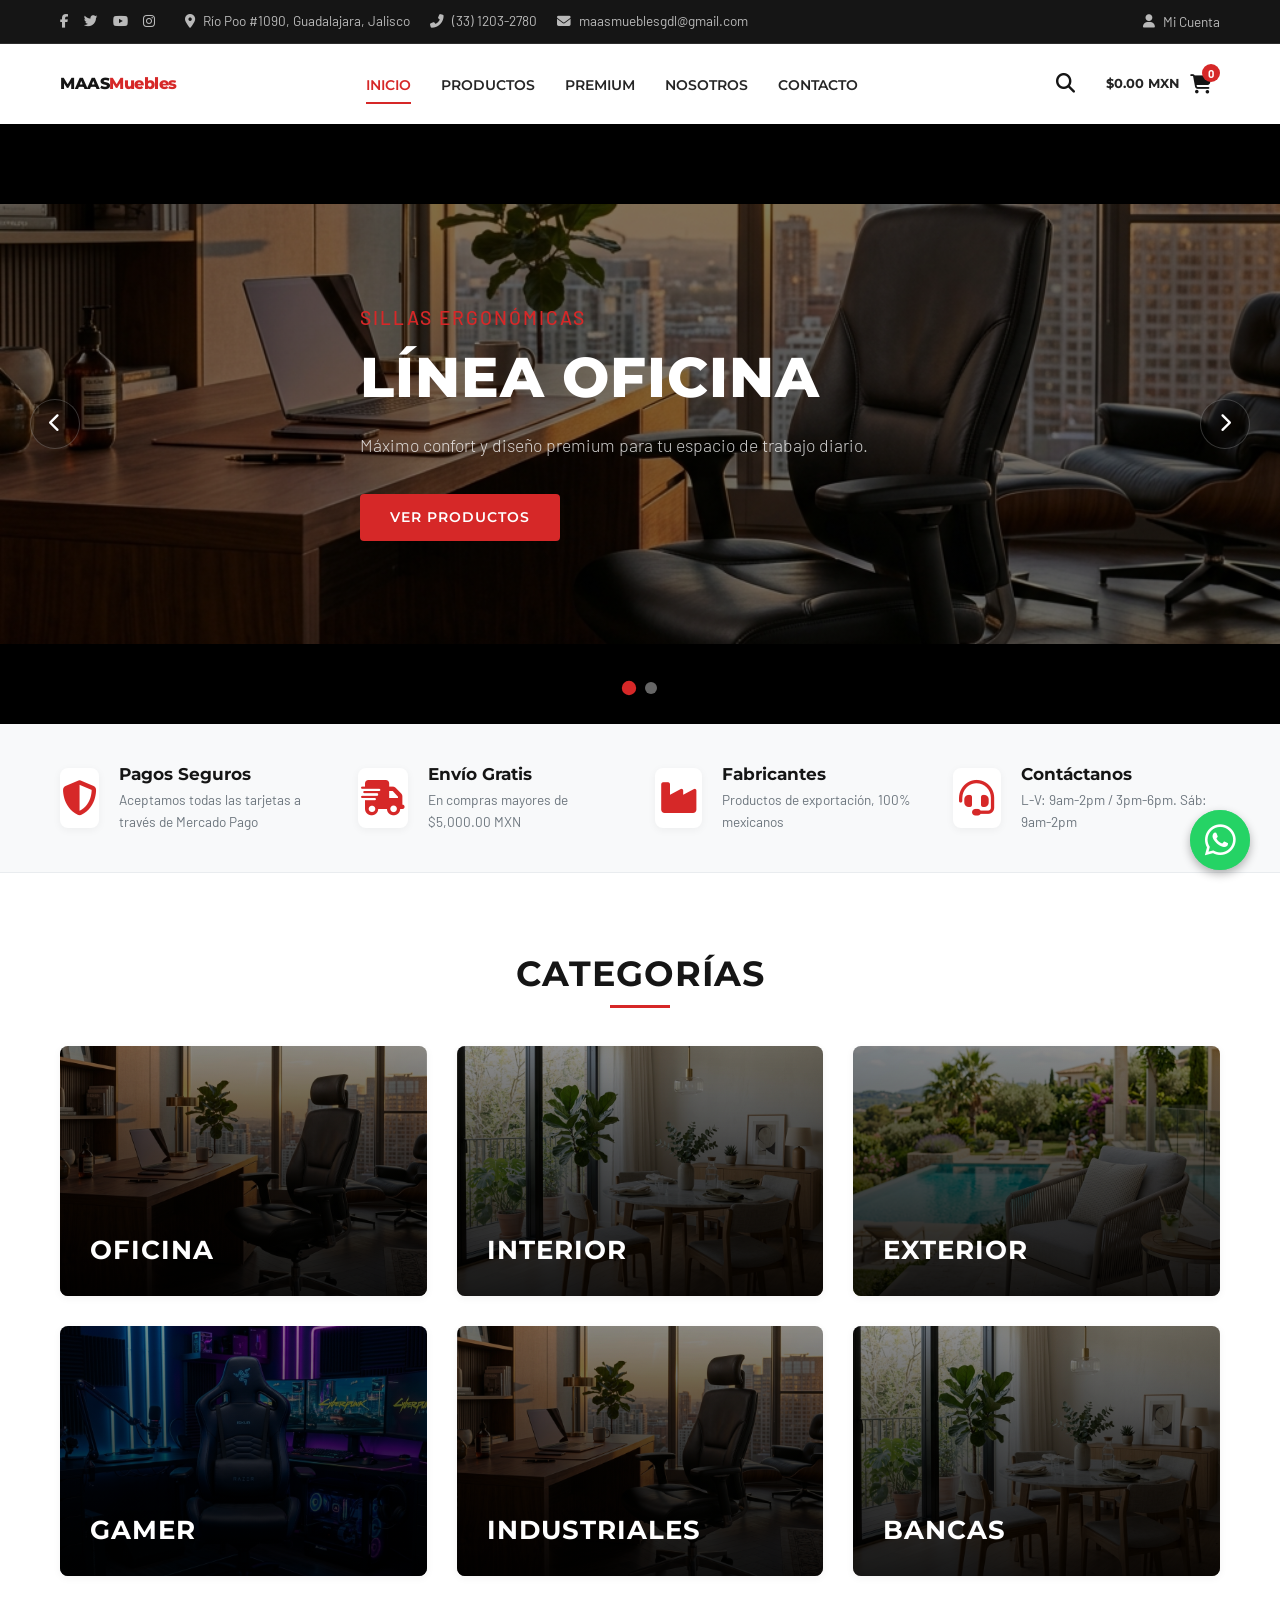
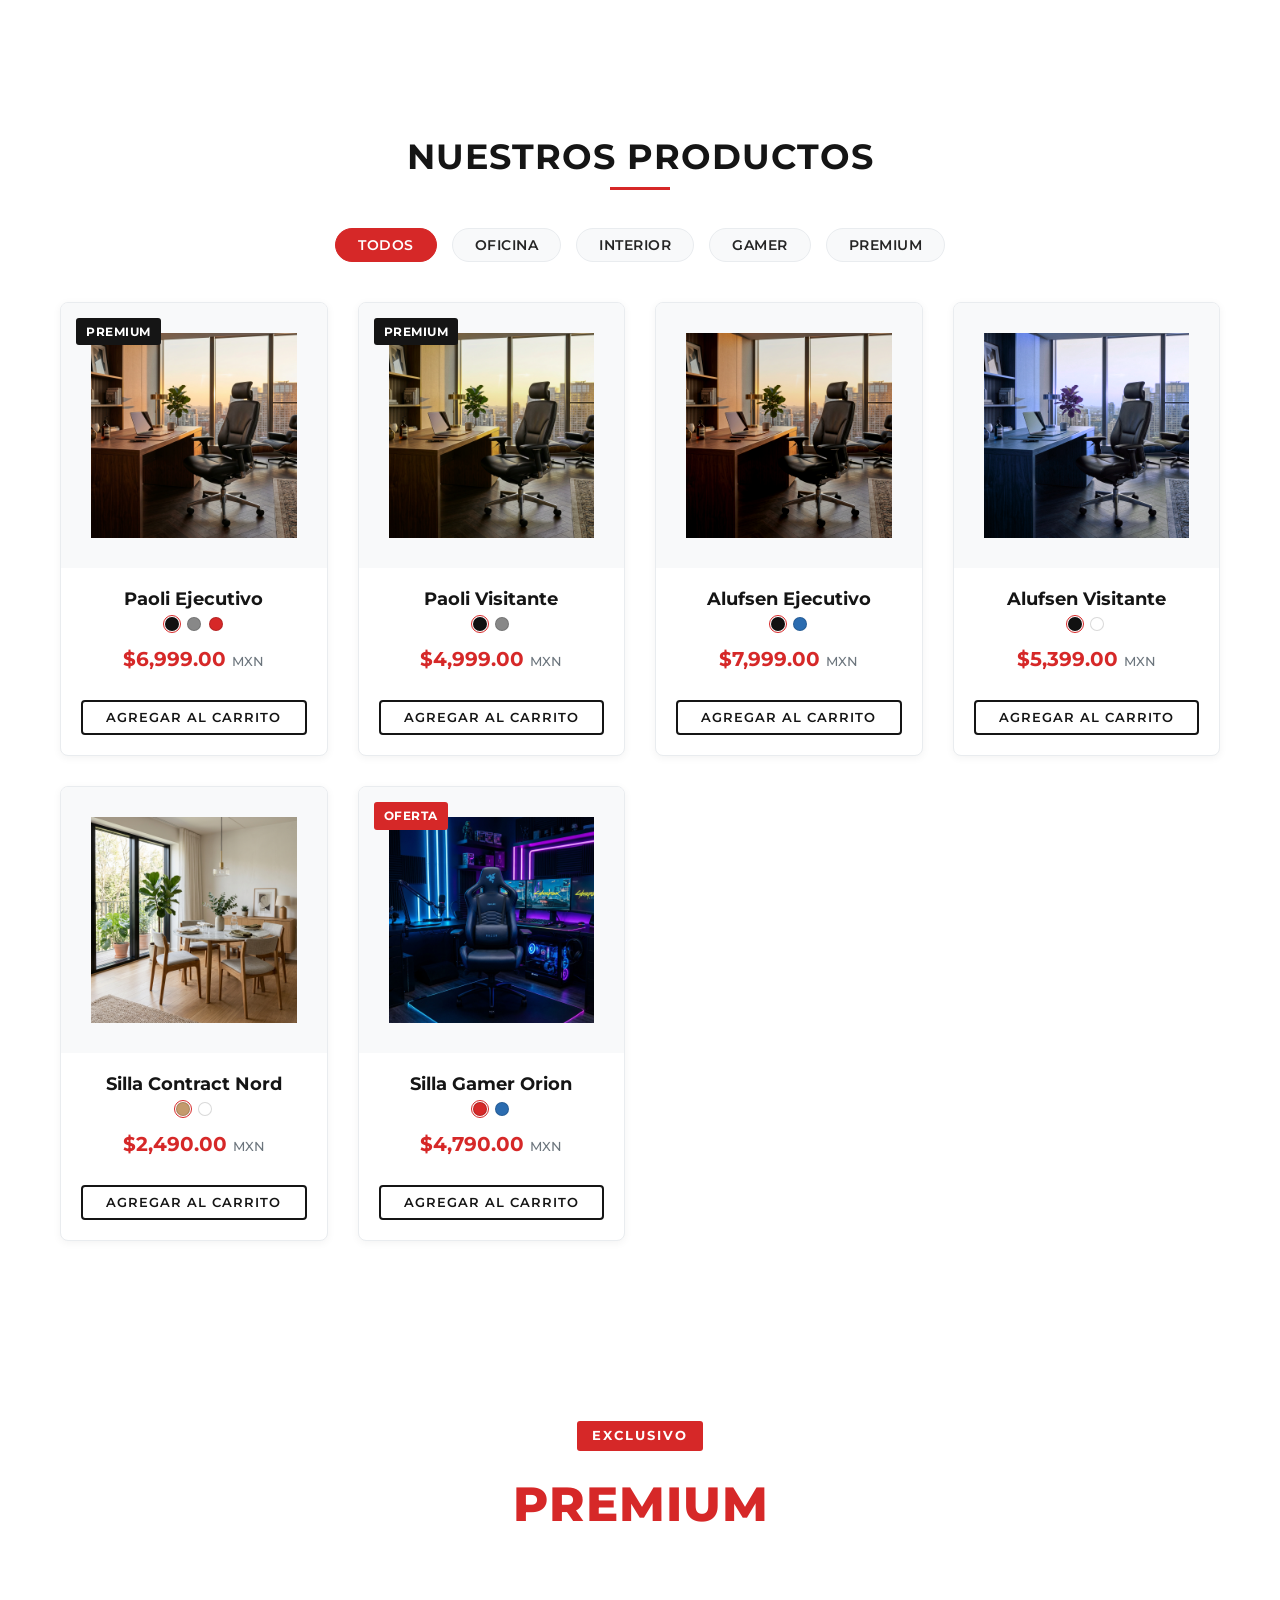
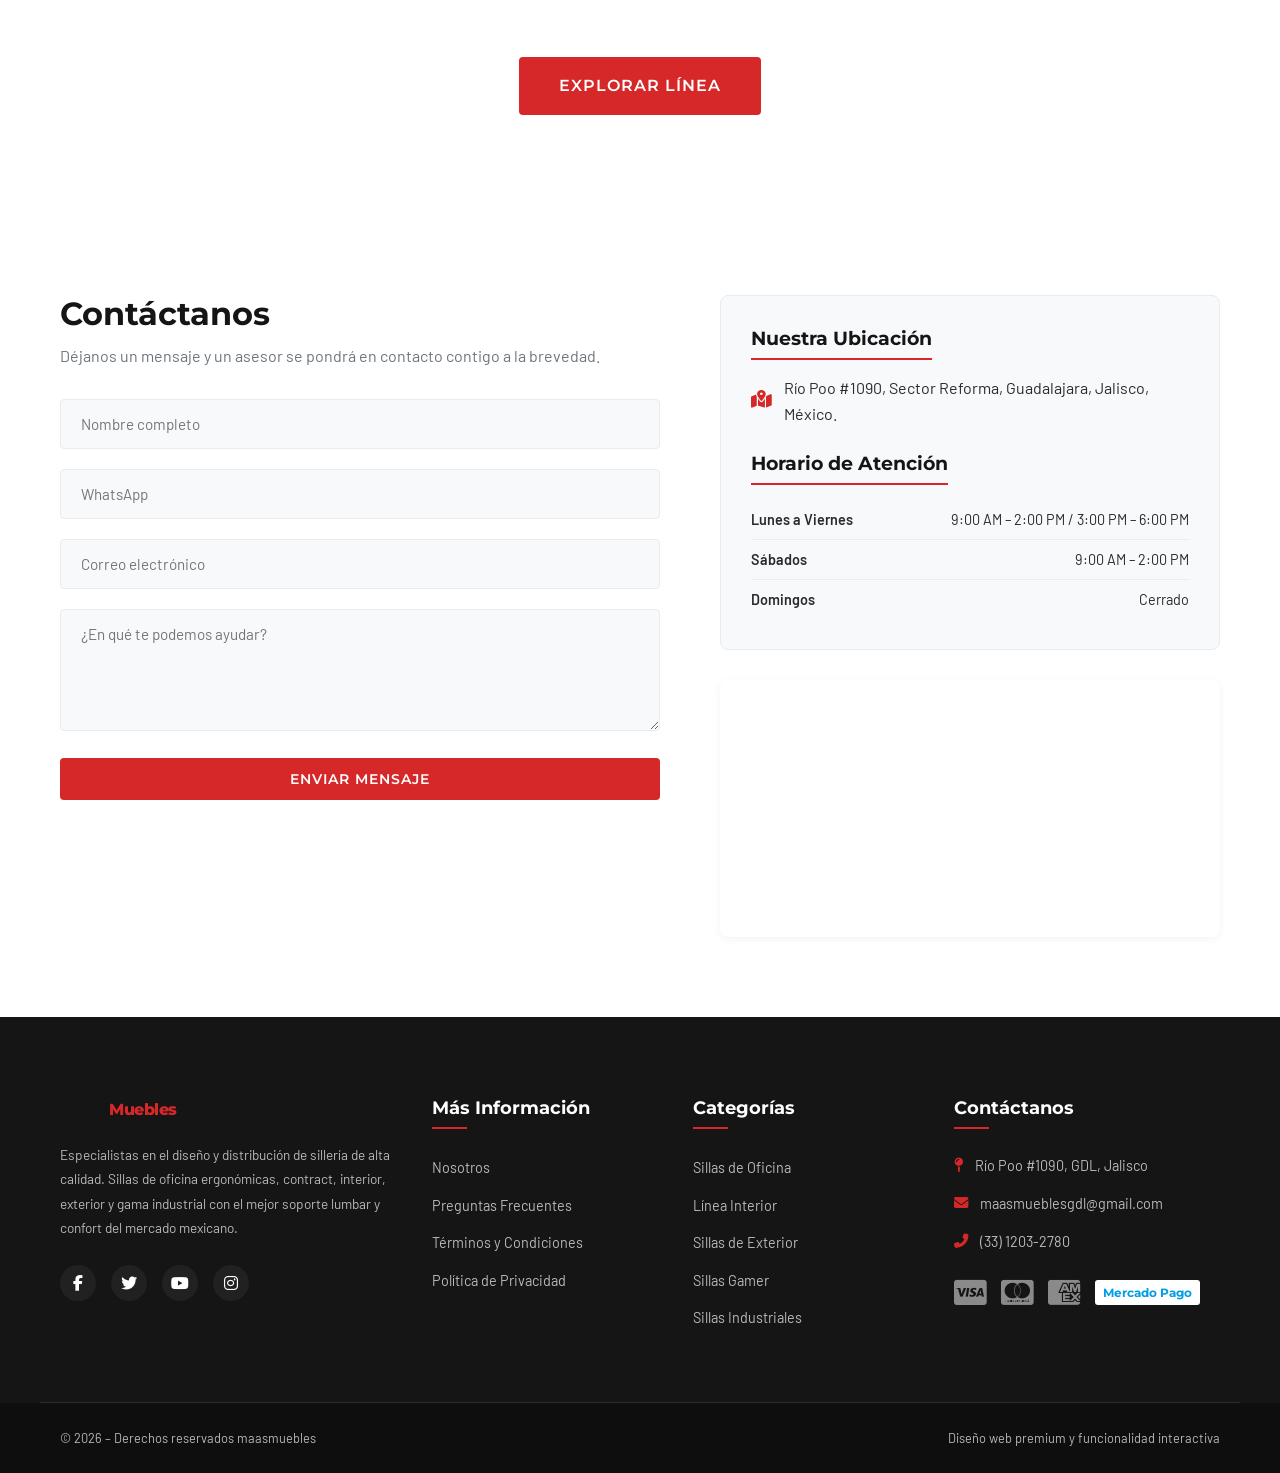
==== commit fe512464: "Add files via upload" ====
--- a/index.html
+++ b/index.html
@@ -47,9 +47,9 @@
             <!-- Navigation Menu -->
             <nav class="main-nav" id="main-nav" aria-label="Menú principal">
                 <ul>
-                    <li><a href="index.html" class="nav-link active">Inicio</a></li>
-                    <li><a href="catalogo.html" class="nav-link">Productos</a></li>
-                    <li><a href="productos.html?cat=premium" class="nav-link">Premium</a></li>
+                    <li><a href="#" class="nav-link active">Inicio</a></li>
+                    <li><a href="productos.html" class="nav-link">Productos</a></li>
+                    <li><a href="premium.html" class="nav-link">Premium</a></li>
                     <li><a href="#contacto" class="nav-link">Nosotros</a></li>
                     <li><a href="#contacto" class="nav-link">Contacto</a></li>
                 </ul>
--- a/masmuebles.css
+++ b/masmuebles.css
@@ -308,7 +308,7 @@
 
 .logo-text {
     font-family: var(--font-title);
-    font-size: 1.6rem;
+    font-size: 1rem;
     font-weight: 800;
     color: var(--primary);
     letter-spacing: -0.5px;
